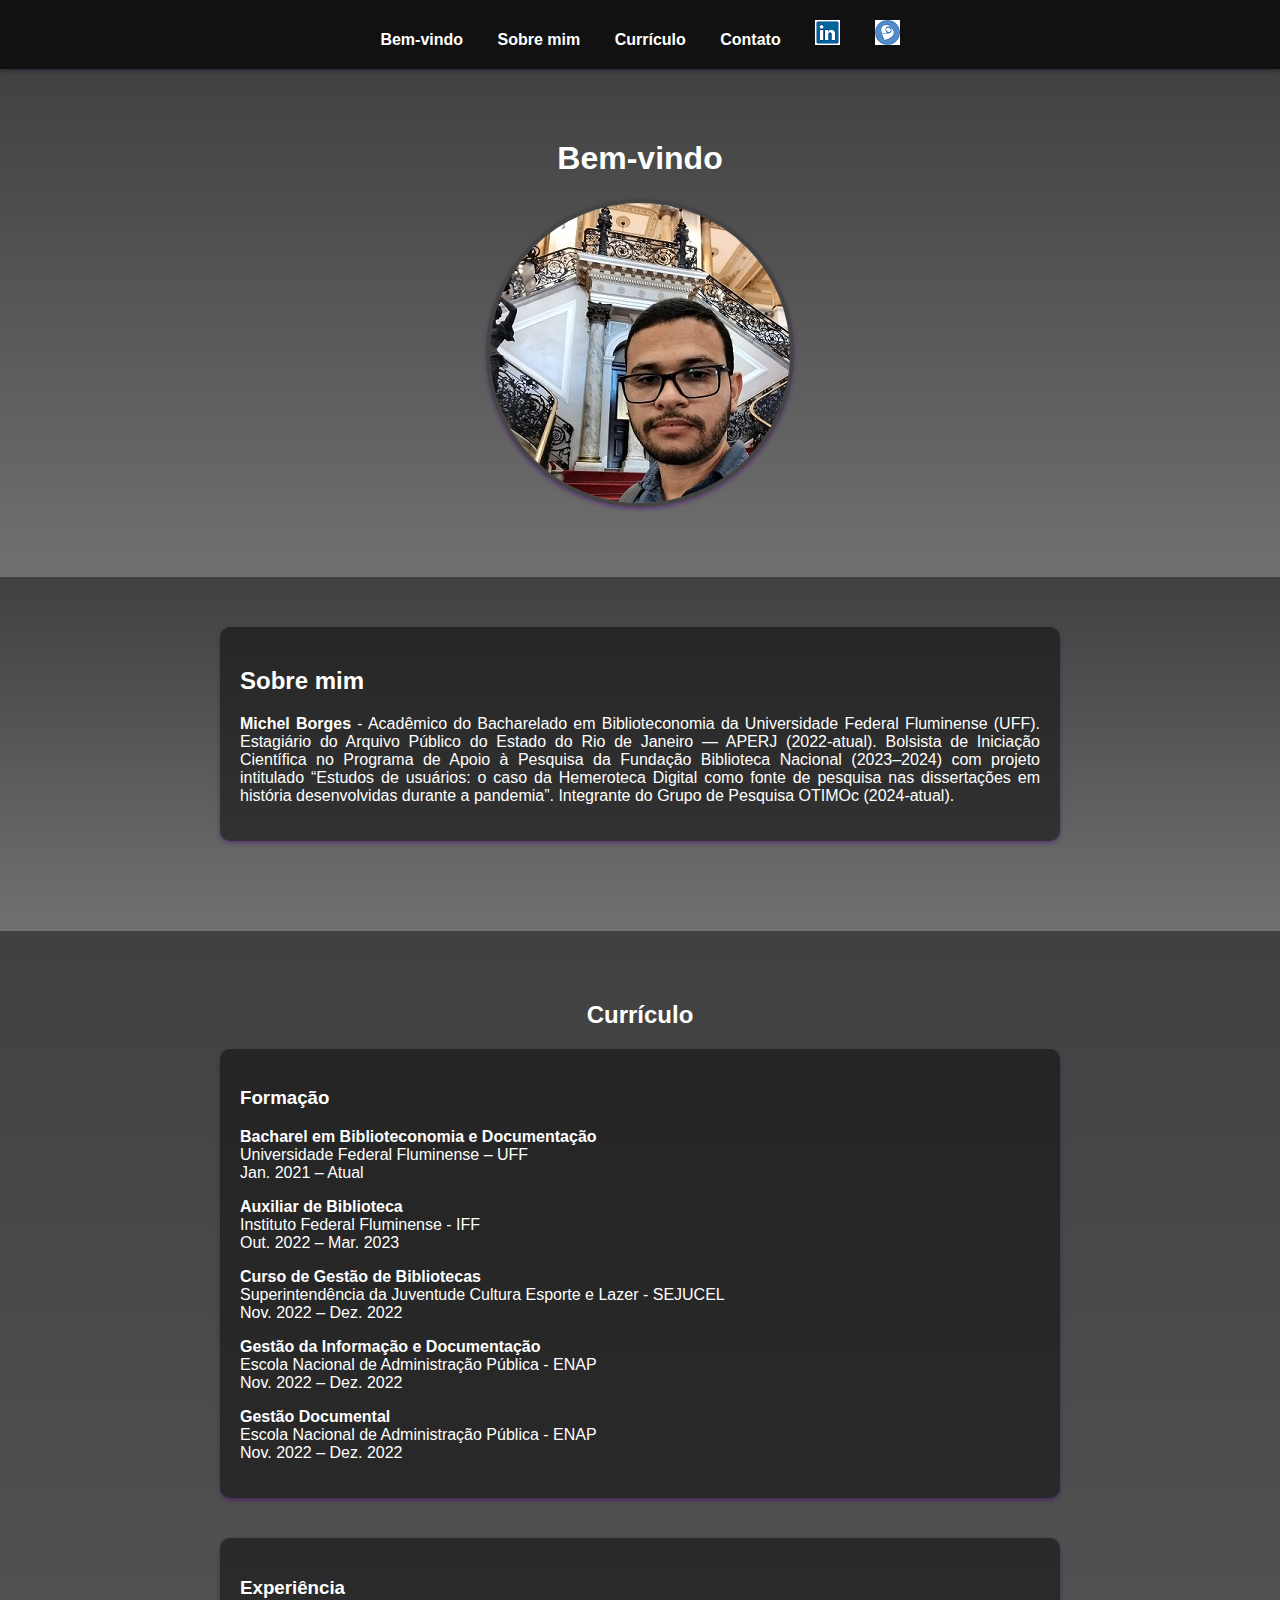
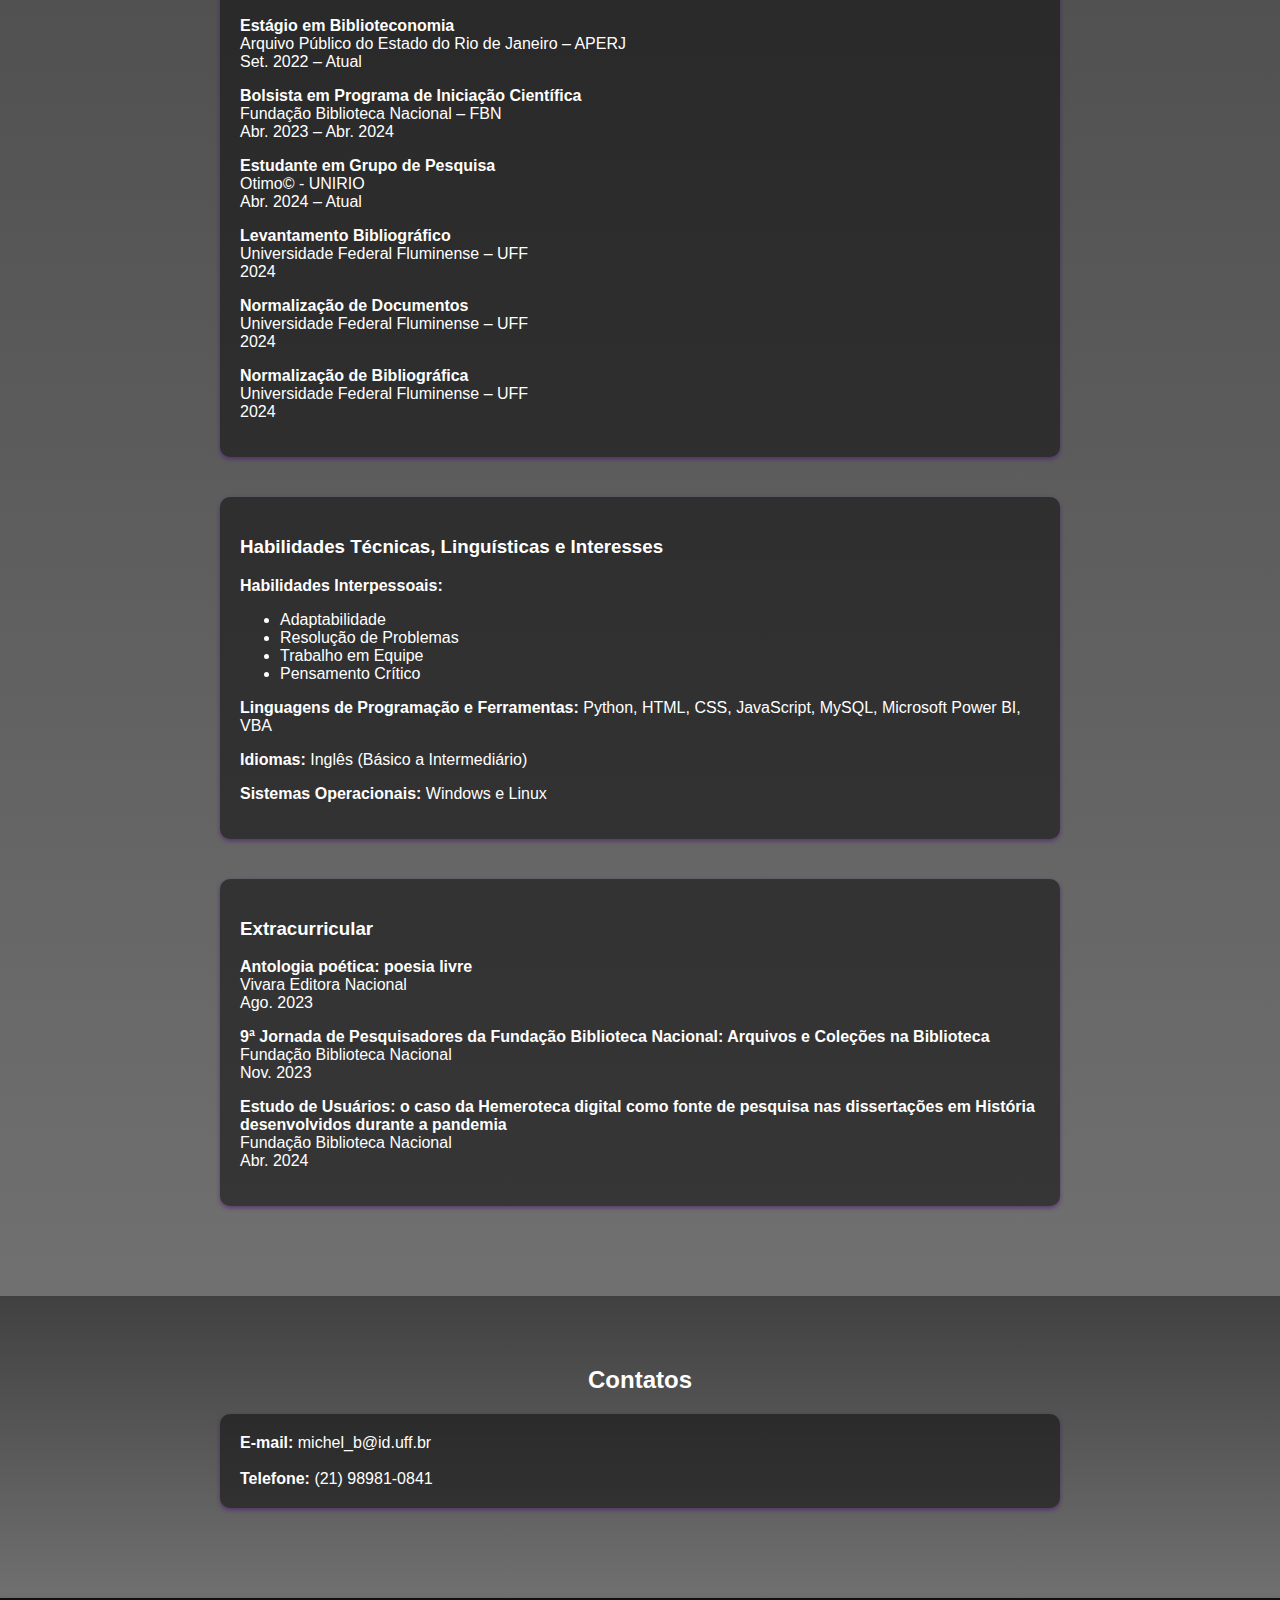
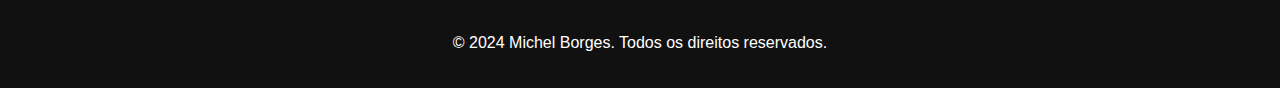
==== index.html @ 1cf27175 "Update index.html" ====
<!DOCTYPE html>
<html lang="pt-BR">
<head>
    <meta charset="UTF-8">
    <meta name="viewport" content="width=device-width, initial-scale=1.0">
    <title>Michel Borges</title>
    <link rel="stylesheet" href="style.css">
</head>
<body>
    <header>
        <nav>
            <ul>
                <li><a href="#home">Bem-vindo</a></li>
                <li><a href="#sobre">Sobre mim</a></li>
                <li><a href="#curriculo">Currículo</a></li>
                <li><a href="#contatos">Contato</a></li>
                <li><a href="https://www.linkedin.com/in/michel-borges-5642aa224"><img src ="link.png" alt="LinkedIn Logo"></a></li>
                <li><a href="http://lattes.cnpq.br/5528863300455316"><img src ="Lattes.png" alt="Currículo Lattes Logo"></a></li>
            </ul>
        </nav>
    </header>

    <section id="home">
        <h1>Bem-vindo</h1>
        <div id="profile-picture">
            <img src="Perfil.jpeg" alt="Foto de Michel Borges">
        </div>
    </section>

    <section id="sobre">
        <div class="sobre-secao">
            <h2>Sobre mim</h2>
            <p><strong>Michel Borges</strong> - Acadêmico do Bacharelado em Biblioteconomia da Universidade Federal Fluminense (UFF). Estagiário do Arquivo Público do Estado do Rio de Janeiro — APERJ (2022-atual). Bolsista de Iniciação Científica no Programa de Apoio à Pesquisa da Fundação Biblioteca Nacional (2023–2024) com projeto intitulado “Estudos de usuários: o caso da Hemeroteca Digital como fonte de pesquisa nas dissertações em história desenvolvidas durante a pandemia”. Integrante do Grupo de Pesquisa OTIMOc (2024-atual).</p>
            
    </section>

    <section id="curriculo">
        <h2>Currículo</h2>
        <div class="curriculo-secao">
            <h3>Formação</h3>
            <p><strong>Bacharel em Biblioteconomia e Documentação</strong><br>
            Universidade Federal Fluminense – UFF<br>
            Jan. 2021 – Atual</p>
            <p><strong>Auxiliar de Biblioteca</strong><br>
            Instituto Federal Fluminense - IFF<br>
            Out. 2022 – Mar. 2023</p>
            <p><strong>Curso de Gestão de Bibliotecas</strong><br>
            Superintendência da Juventude Cultura Esporte e Lazer - SEJUCEL<br>
            Nov. 2022 – Dez. 2022</p>
            <p><strong>Gestão da Informação e Documentação</strong><br>
            Escola Nacional de Administração Pública - ENAP<br>
            Nov. 2022 – Dez. 2022</p>
            <p><strong>Gestão Documental</strong><br>
            Escola Nacional de Administração Pública - ENAP<br>
            Nov. 2022 – Dez. 2022</p>
        </div>

        <div class="curriculo-secao">
            <h3>Experiência</h3>
            <p><strong>Estágio em Biblioteconomia</strong><br>
            Arquivo Público do Estado do Rio de Janeiro – APERJ<br>
            Set. 2022 – Atual</p>
            <p><strong>Bolsista em Programa de Iniciação Científica</strong><br>
            Fundação Biblioteca Nacional – FBN<br>
            Abr. 2023 – Abr. 2024</p>
            <p><strong>Estudante em Grupo de Pesquisa</strong><br>
            Otimo© - UNIRIO<br>
            Abr. 2024 – Atual</p>
            <p><strong>Levantamento Bibliográfico</strong><br>
            Universidade Federal Fluminense – UFF<br>
            2024</p>
            <p><strong>Normalização de Documentos</strong><br>
            Universidade Federal Fluminense – UFF<br>
            2024</p>
           <p><strong>Normalização de Bibliográfica</strong><br>
            Universidade Federal Fluminense – UFF<br>
            2024</p>
        </div>

        <div class="curriculo-secao">
            <h3>Habilidades Técnicas, Linguísticas e Interesses</h3>
            <p><strong>Habilidades Interpessoais:</strong></p>
            <ul>
                <li>Adaptabilidade</li>
                <li>Resolução de Problemas</li>
                <li>Trabalho em Equipe</li>
                <li>Pensamento Crítico</li>
            </ul>
            <p><strong>Linguagens de Programação e Ferramentas:</strong> Python, HTML, CSS, JavaScript, MySQL, Microsoft Power BI, VBA</p>
            <p><strong>Idiomas:</strong> Inglês (Básico a Intermediário)</p>
            <p><strong>Sistemas Operacionais:</strong> Windows e Linux</p>
        </div>

        <div class="curriculo-secao">
            <h3>Extracurricular</h3>
            <p><strong>Antologia poética: poesia livre</strong><br>
            Vivara Editora Nacional<br>
            Ago. 2023</p>
            <p><strong>9ª Jornada de Pesquisadores da Fundação Biblioteca Nacional: Arquivos e Coleções na Biblioteca</strong><br>
            Fundação Biblioteca Nacional<br>
            Nov. 2023</p>
            <p><strong>Estudo de Usuários: o caso da Hemeroteca digital como fonte de pesquisa nas dissertações em História desenvolvidos durante a pandemia</strong><br>
            Fundação Biblioteca Nacional<br>
            Abr. 2024</p>
        </div>
    </section>

    <section id="contato">
    <h2>Contatos</h2>
    <div class="contato-secao">
        <div class="contato-info">
            <p><strong>E-mail:</strong>
            michel_b@id.uff.br</p><br>
            <p><strong>Telefone:</strong>
            (21) 98981-0841</p>
        </div>
    </div>
</section>


    <footer>
        <p>&copy; 2024 Michel Borges. Todos os direitos reservados.</p>
    </footer>

    <script src="script.js"></script>
</body>
</html>
---- style.css ----
body {
    background-color: #ffffff;
    color: #fff;
    font-family: 'Roboto', sans-serif;
    margin: 0;
    padding: 0;
}

header {
    background: #111;
    padding: 20px 0;
}

nav ul {
    list-style: none;
    text-align: center;
    padding: 0;
    margin: 0;
}

nav ul li {
    display: inline;
    margin: 0 15px;
}

nav ul li a {
    color: #fff;
    text-decoration: none;
    font-weight: bold;
    transition: color 0.3s;
    background: linear-gradient(rgba(17, 17, 17, 0.8), rgba(17, 17, 17, 0.6));
}

nav ul li a:hover {
    color: #ccc;
}

/* Adicione uma sombra sutil ao header */
header {
    background: #111;
    padding: 20px 0;
    box-shadow: 0 2px 4px rgba(75, 0, 130, 0.5);
}

/* Adicione um gradiente de fundo às seções para criar profundidade */
section {
    padding: 50px 20px;
    text-align: center;
    background: linear-gradient(rgba(17, 17, 17, 0.8), rgba(17, 17, 17, 0.6));
}

/* Adicione uma borda sombreada ao profile-picture */
#profile-picture {
    text-align: center;
    margin: 20px auto;
    width: 300px;
    height: 300px;
    border-radius: 50%;
    overflow: hidden;
    border: 4px solid #444;
    box-shadow: 0 2px 4px rgba(75, 0, 130, 0.5);
}

.sobre-secao {
    text-align: justify;
    max-width: 800px;
    margin: 0 auto;
    margin-bottom: 40px;
    background-color: rgba(17, 17, 17, 0.6);
    padding: 20px;
    border-radius: 10px;
    box-shadow: 0 2px 4px rgba(75, 0, 130, 0.5);
    color: #fff; /* Mantém o texto branco */
}

/* Adicione uma borda sombreada às seções de currículo */
.curriculo-secao {
    text-align: left;
    max-width: 800px;
    margin: 0 auto;
    margin-bottom: 40px;
    background-color: rgba(17, 17, 17, 0.6);
    padding: 20px;
    border-radius: 10px;
    box-shadow: 0 2px 4px rgba(75, 0, 130, 0.5);
    color: #fff; /* Mantém o texto branco */
}

/* Adicione uma caixa na região do contato */
.contato-secao {
    text-align: left;
    max-width: 800px;
    margin: 0 auto;
    margin-bottom: 40px;
    background-color: rgba(17, 17, 17, 0.6);
    padding: 20px;
    border-radius: 10px;
    box-shadow: 0 2px 4px rgba(75, 0, 130, 0.5);
    color: #fff; /* Mantém o texto branco */
}
.contato-info p {
    margin: 0;
}

/* Adicione uma sombra sutil ao footer */
footer {
    background: #111;
    text-align: center;
    padding: 20px 0;
    box-shadow: 0 2px 4px rgba(75, 0, 130, 0.5);
}
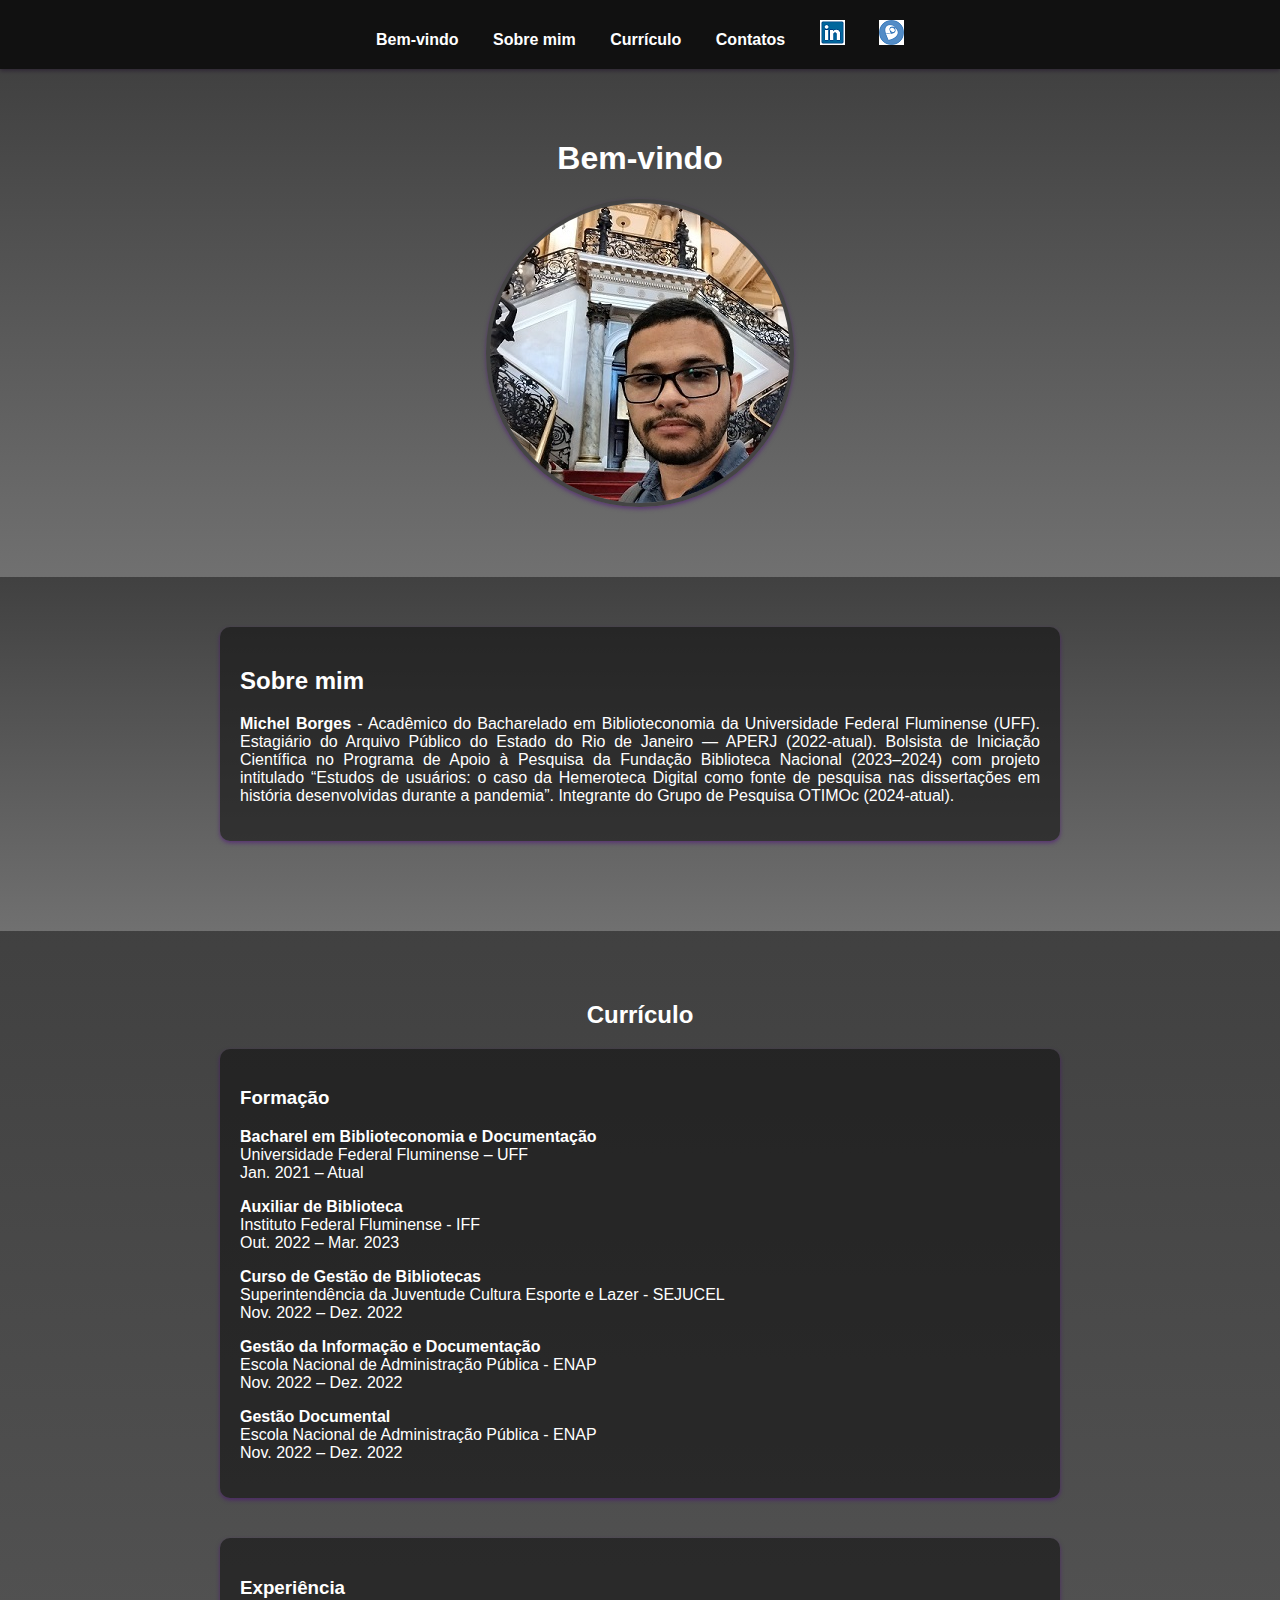
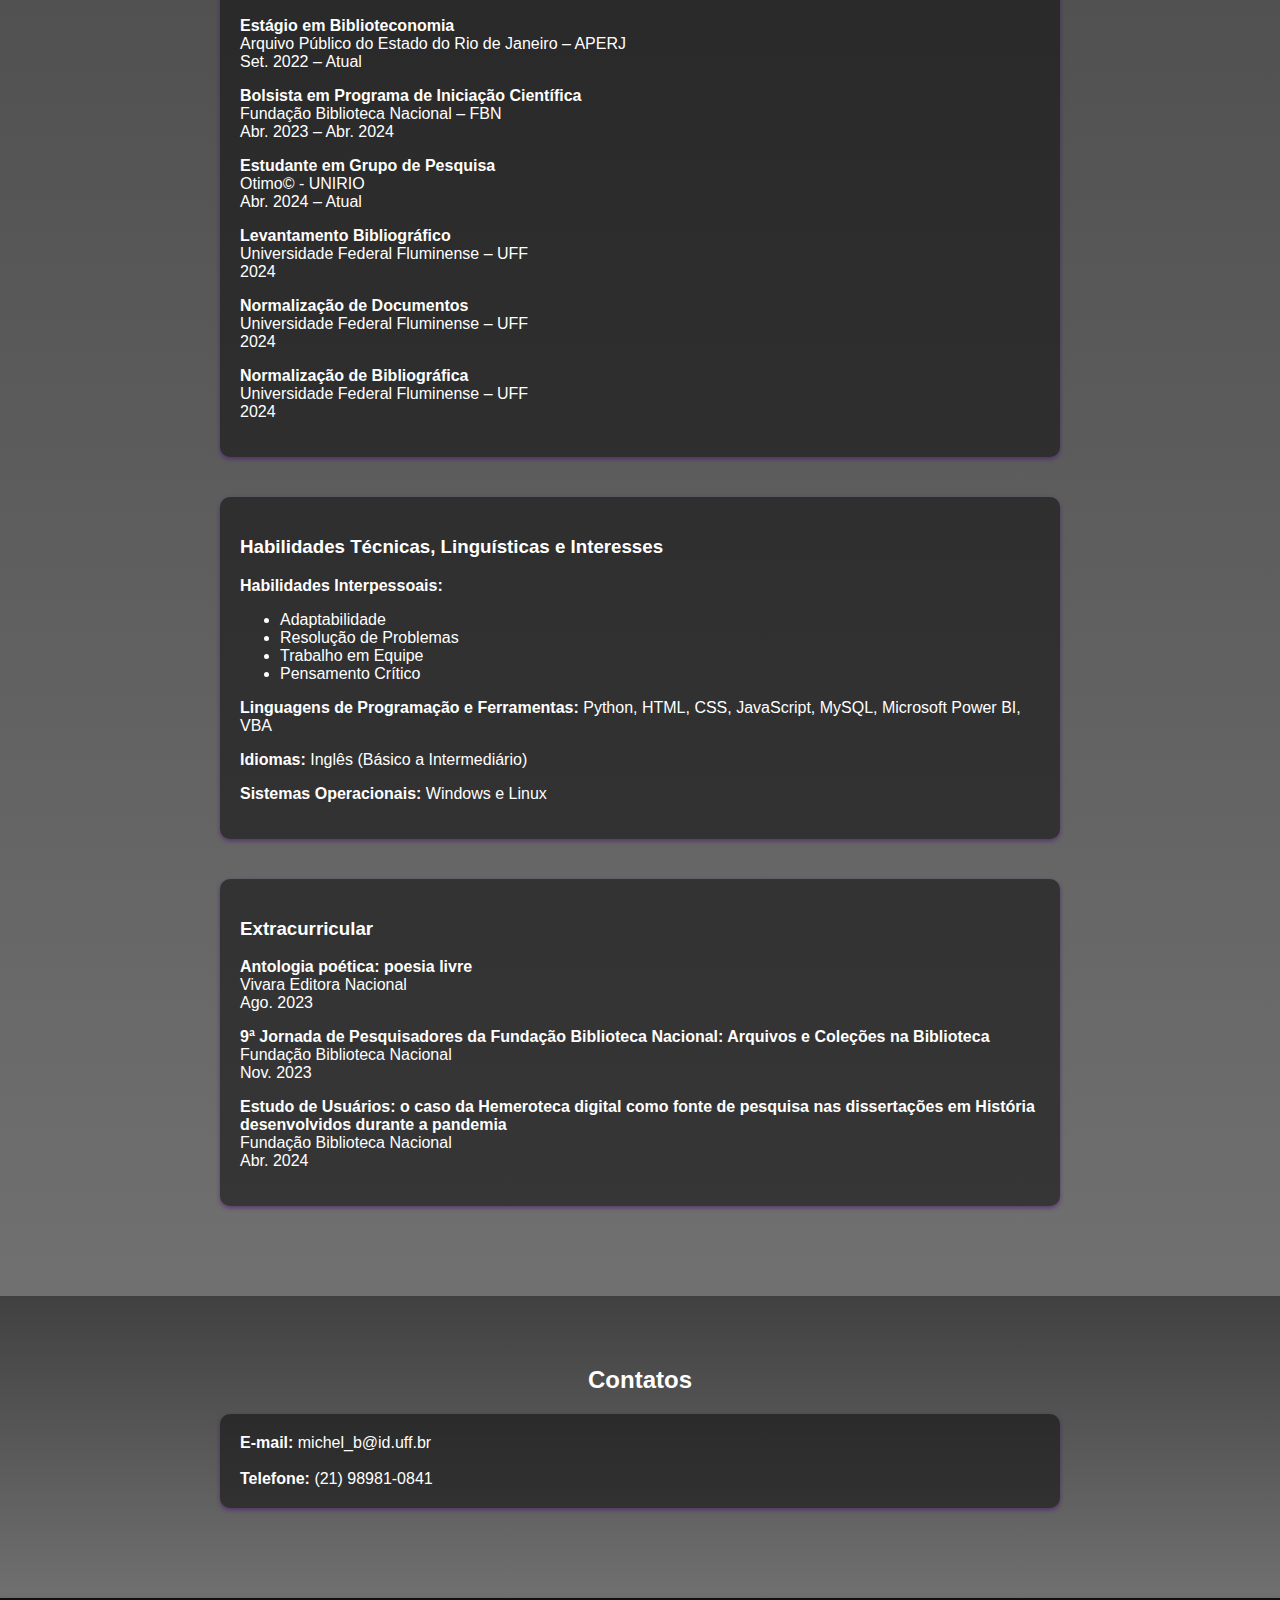
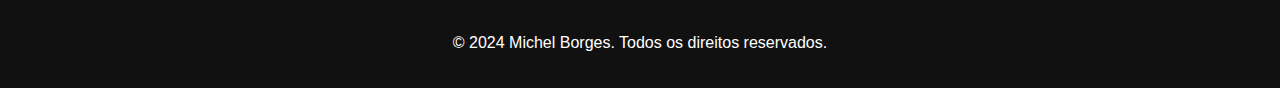
==== commit 168ef2c8: "Update index.html" ====
--- a/index.html
+++ b/index.html
@@ -13,7 +13,7 @@
                 <li><a href="#home">Bem-vindo</a></li>
                 <li><a href="#sobre">Sobre mim</a></li>
                 <li><a href="#curriculo">Currículo</a></li>
-                <li><a href="#contatos">Contato</a></li>
+                <li><a href="#contatos">Contatos</a></li>
                 <li><a href="https://www.linkedin.com/in/michel-borges-5642aa224"><img src ="link.png" alt="LinkedIn Logo"></a></li>
                 <li><a href="http://lattes.cnpq.br/5528863300455316"><img src ="Lattes.png" alt="Currículo Lattes Logo"></a></li>
             </ul>
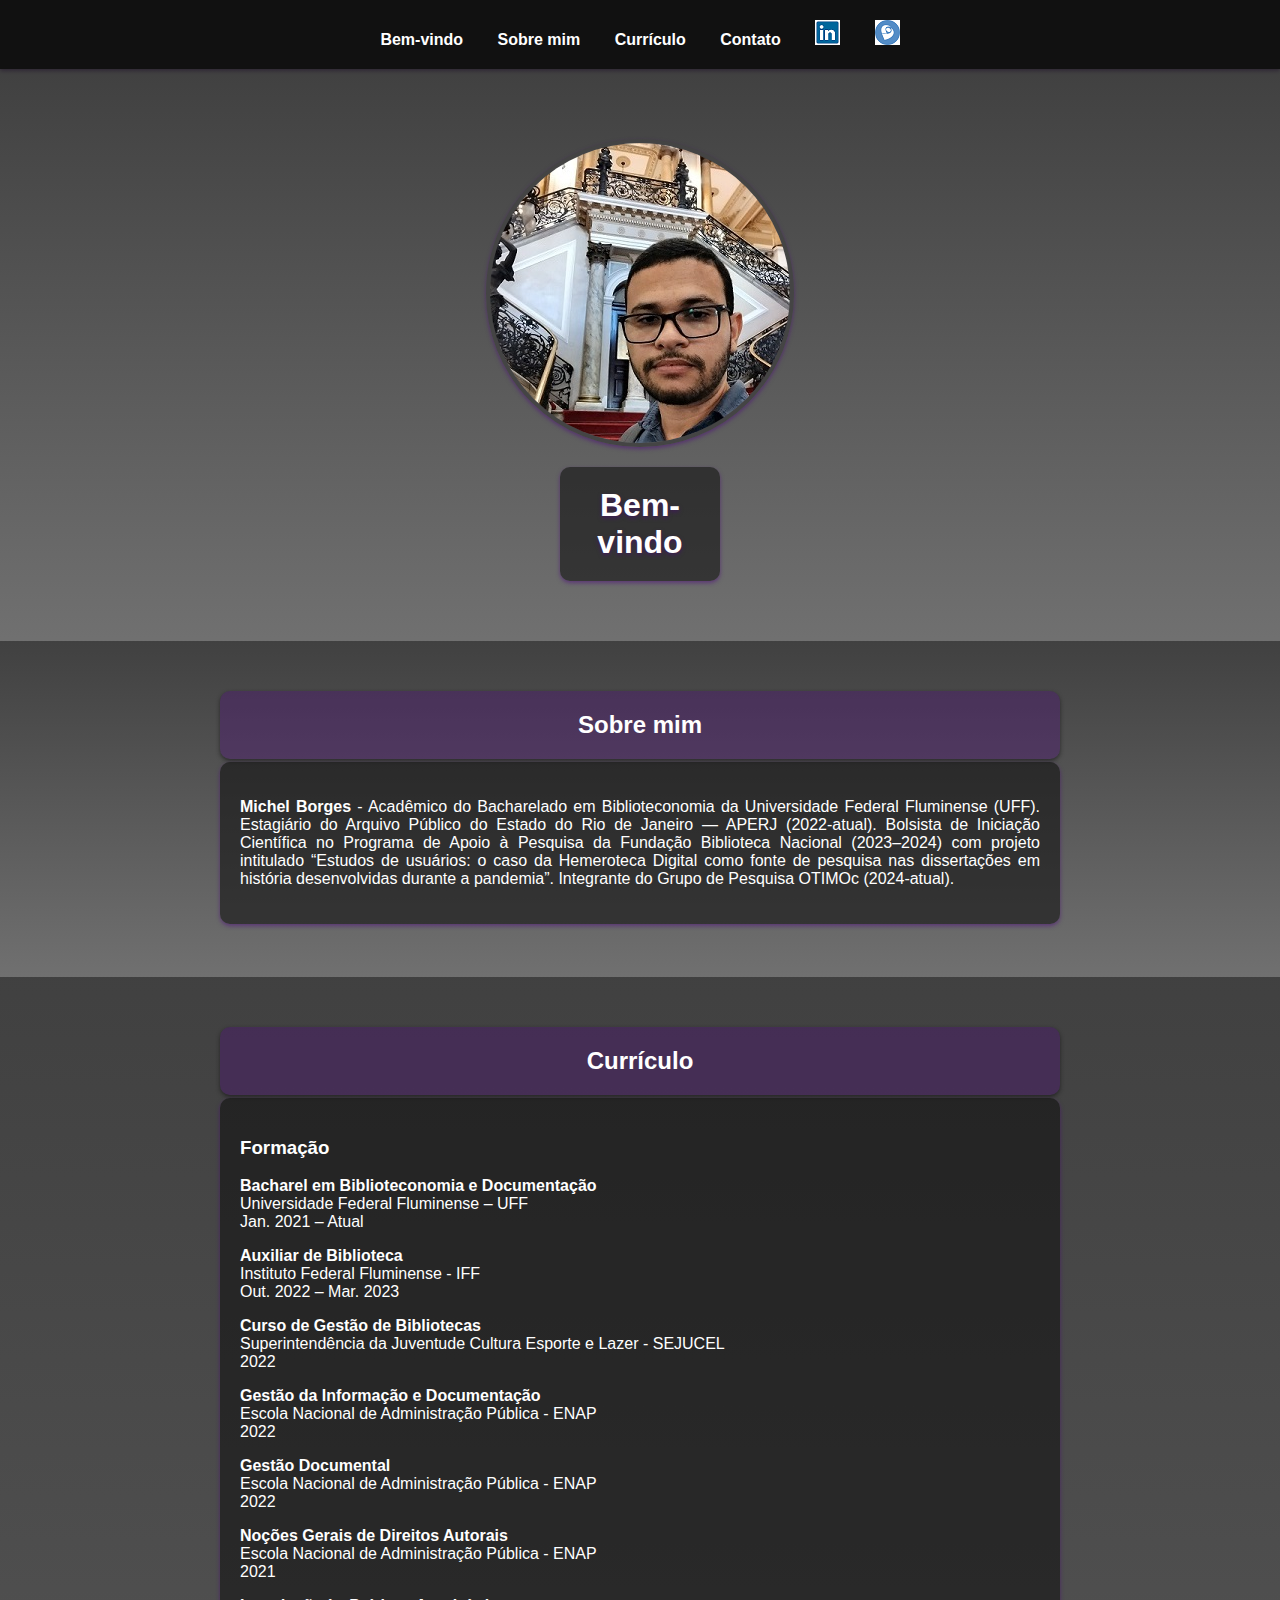
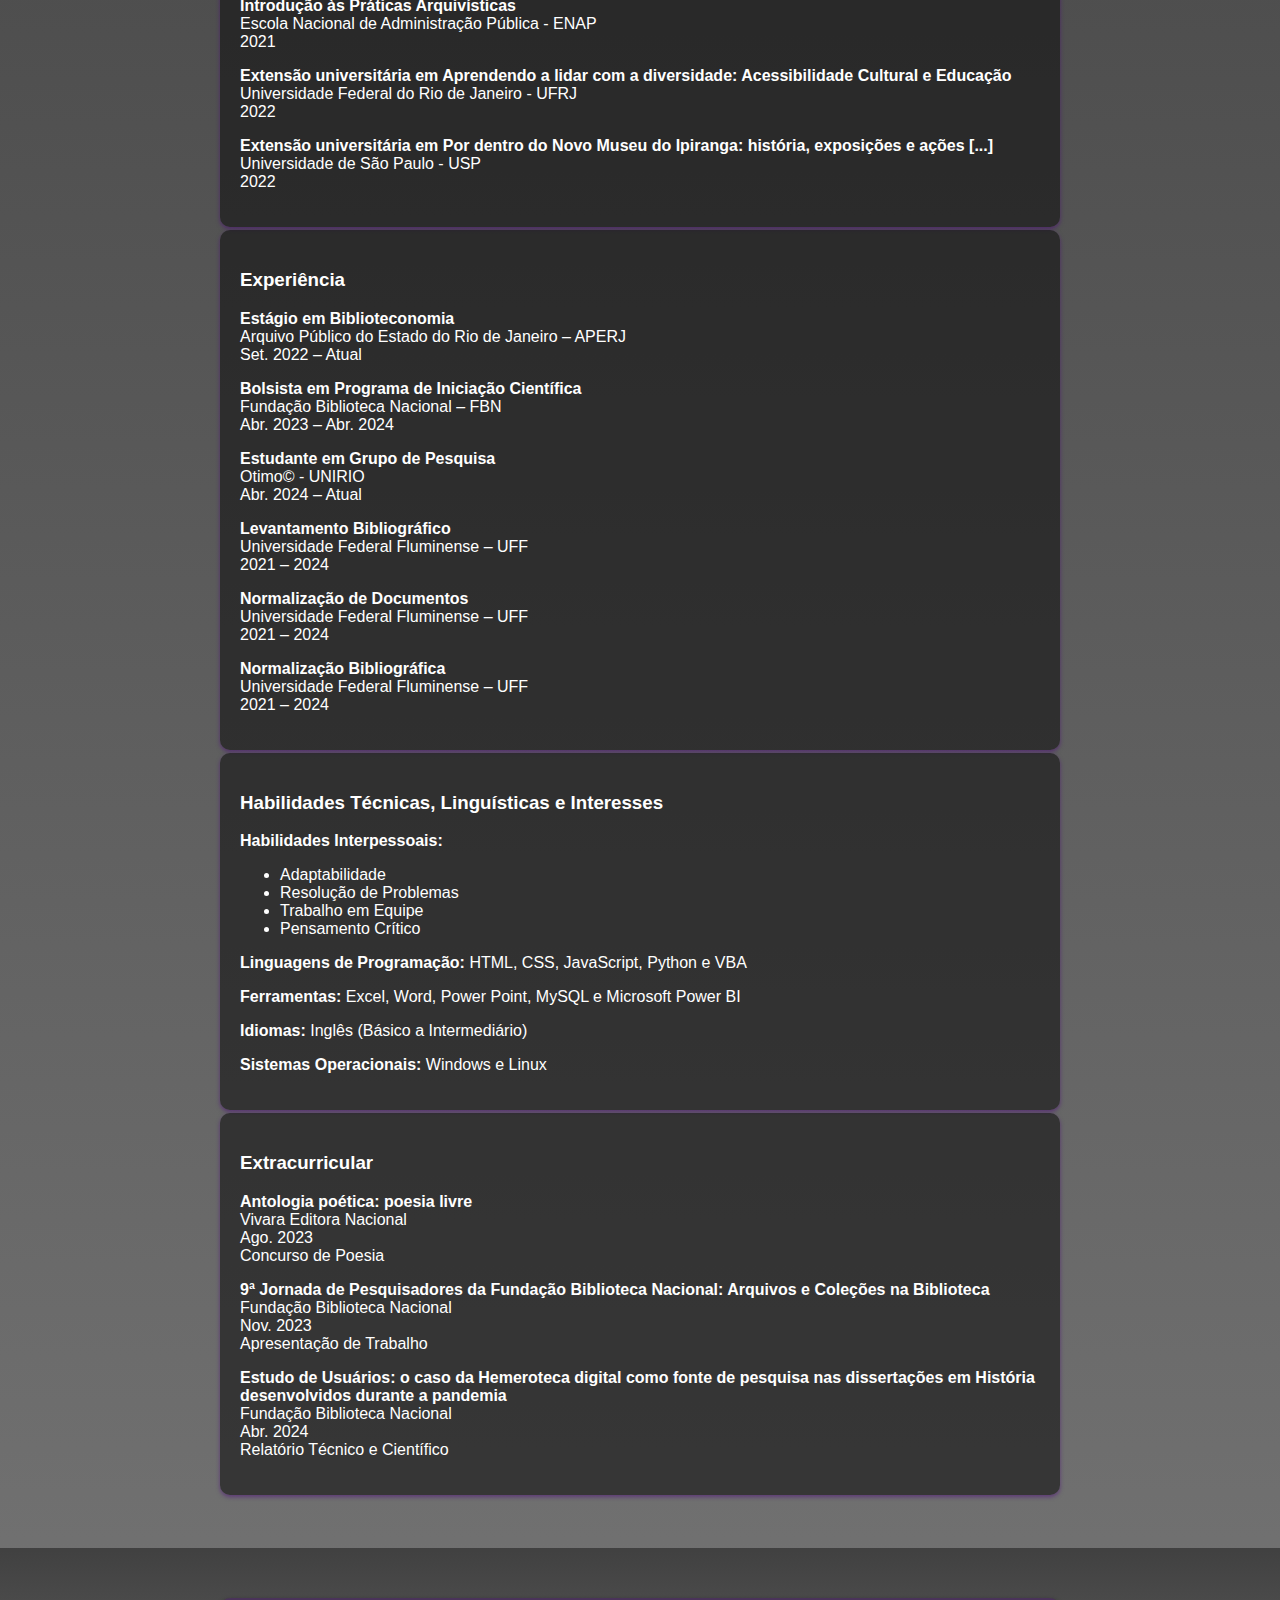
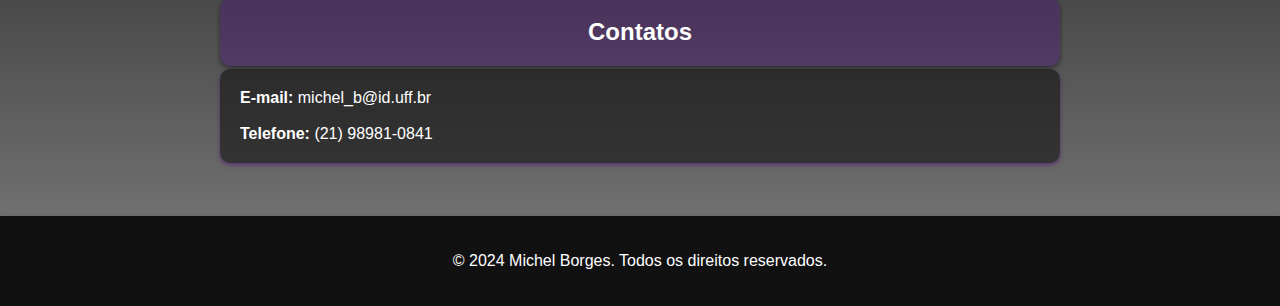
==== commit 17892c8d: "Add files via upload" ====
--- a/index.html
+++ b/index.html
@@ -13,29 +13,28 @@
                 <li><a href="#home">Bem-vindo</a></li>
                 <li><a href="#sobre">Sobre mim</a></li>
                 <li><a href="#curriculo">Currículo</a></li>
-                <li><a href="#contatos">Contatos</a></li>
+                <li><a href="#contato">Contato</a></li>
                 <li><a href="https://www.linkedin.com/in/michel-borges-5642aa224"><img src ="link.png" alt="LinkedIn Logo"></a></li>
                 <li><a href="http://lattes.cnpq.br/5528863300455316"><img src ="Lattes.png" alt="Currículo Lattes Logo"></a></li>
             </ul>
         </nav>
     </header>
-
     <section id="home">
-        <h1>Bem-vindo</h1>
         <div id="profile-picture">
             <img src="Perfil.jpeg" alt="Foto de Michel Borges">
         </div>
+   <h1 class="bem-vindo">Bem-vindo</h1>
     </section>
 
     <section id="sobre">
+<h2 class="sobre-mim">Sobre mim</h2>
         <div class="sobre-secao">
-            <h2>Sobre mim</h2>
             <p><strong>Michel Borges</strong> - Acadêmico do Bacharelado em Biblioteconomia da Universidade Federal Fluminense (UFF). Estagiário do Arquivo Público do Estado do Rio de Janeiro — APERJ (2022-atual). Bolsista de Iniciação Científica no Programa de Apoio à Pesquisa da Fundação Biblioteca Nacional (2023–2024) com projeto intitulado “Estudos de usuários: o caso da Hemeroteca Digital como fonte de pesquisa nas dissertações em história desenvolvidas durante a pandemia”. Integrante do Grupo de Pesquisa OTIMOc (2024-atual).</p>
             
     </section>
 
     <section id="curriculo">
-        <h2>Currículo</h2>
+        <h2 class="curricu-lo">Currículo</h2>
         <div class="curriculo-secao">
             <h3>Formação</h3>
             <p><strong>Bacharel em Biblioteconomia e Documentação</strong><br>
@@ -46,13 +45,25 @@
             Out. 2022 – Mar. 2023</p>
             <p><strong>Curso de Gestão de Bibliotecas</strong><br>
             Superintendência da Juventude Cultura Esporte e Lazer - SEJUCEL<br>
-            Nov. 2022 – Dez. 2022</p>
+            2022</p>
             <p><strong>Gestão da Informação e Documentação</strong><br>
             Escola Nacional de Administração Pública - ENAP<br>
-            Nov. 2022 – Dez. 2022</p>
+            2022</p>
             <p><strong>Gestão Documental</strong><br>
             Escola Nacional de Administração Pública - ENAP<br>
-            Nov. 2022 – Dez. 2022</p>
+            2022</p>
+            
+           <p><strong>Noções  Gerais de Direitos Autorais</strong><br>
+            Escola Nacional de Administração Pública - ENAP<br>
+            2021</p>
+           <p><strong>Introdução às Práticas Arquivísticas</strong><br>
+            Escola Nacional de Administração Pública - ENAP<br>
+            2021</p>
+           <p><strong>Extensão universitária em Aprendendo a lidar com a diversidade: Acessibilidade Cultural e Educação</strong><br>
+	Universidade Federal do Rio de Janeiro - UFRJ<br>2022</p>
+           <p><strong>Extensão universitária em Por dentro do Novo Museu do Ipiranga: história, exposições e ações [...]</strong><br>
+           Universidade de São Paulo - USP<br>2022</p>
+
         </div>
 
         <div class="curriculo-secao">
@@ -68,13 +79,13 @@
             Abr. 2024 – Atual</p>
             <p><strong>Levantamento Bibliográfico</strong><br>
             Universidade Federal Fluminense – UFF<br>
-            2024</p>
+            2021 – 2024</p>
             <p><strong>Normalização de Documentos</strong><br>
             Universidade Federal Fluminense – UFF<br>
-            2024</p>
-           <p><strong>Normalização de Bibliográfica</strong><br>
+            2021 – 2024</p>
+           <p><strong>Normalização Bibliográfica</strong><br>
             Universidade Federal Fluminense – UFF<br>
-            2024</p>
+            2021 – 2024</p>
         </div>
 
         <div class="curriculo-secao">
@@ -86,27 +97,30 @@
                 <li>Trabalho em Equipe</li>
                 <li>Pensamento Crítico</li>
             </ul>
-            <p><strong>Linguagens de Programação e Ferramentas:</strong> Python, HTML, CSS, JavaScript, MySQL, Microsoft Power BI, VBA</p>
+            <p><strong>Linguagens de Programação:</strong> HTML, CSS, JavaScript, Python e VBA</p>
+            <p><strong>Ferramentas:</strong> Excel, Word, Power Point, MySQL e Microsoft Power BI</p>
             <p><strong>Idiomas:</strong> Inglês (Básico a Intermediário)</p>
             <p><strong>Sistemas Operacionais:</strong> Windows e Linux</p>
+
+
         </div>
 
         <div class="curriculo-secao">
             <h3>Extracurricular</h3>
             <p><strong>Antologia poética: poesia livre</strong><br>
             Vivara Editora Nacional<br>
-            Ago. 2023</p>
+            Ago. 2023 <br>Concurso de Poesia</p>
             <p><strong>9ª Jornada de Pesquisadores da Fundação Biblioteca Nacional: Arquivos e Coleções na Biblioteca</strong><br>
             Fundação Biblioteca Nacional<br>
-            Nov. 2023</p>
+            Nov. 2023 <br>Apresentação de Trabalho</p>
             <p><strong>Estudo de Usuários: o caso da Hemeroteca digital como fonte de pesquisa nas dissertações em História desenvolvidos durante a pandemia</strong><br>
             Fundação Biblioteca Nacional<br>
-            Abr. 2024</p>
+            Abr. 2024 <br>Relatório Técnico e Científico</p>
         </div>
     </section>
 
     <section id="contato">
-    <h2>Contatos</h2>
+    <h2 class="conta-tos">Contatos</h2>
     <div class="contato-secao">
         <div class="contato-info">
             <p><strong>E-mail:</strong>
--- a/style.css
+++ b/style.css
@@ -42,6 +42,59 @@
     box-shadow: 0 2px 4px rgba(75, 0, 130, 0.5);
 }
 
+.bem-vindo {
+            text-shadow: 0 2px 4px rgba(75, 0, 130, 0.5);
+            text-align: center;
+            max-width: 120px;
+            margin: 0 auto;
+            margin-bottom: 10px;
+            background-color: rgba(17, 17, 17, 0.6);
+            padding: 20px;
+            border-radius: 10px;
+            box-shadow: 0 2px 4px rgba(75, 0, 130, 0.5);
+            color: #fff; /* Mantém o texto branco */
+	
+}
+.sobre-mim {
+            text-shadow: 0 2px 4px rgba (17, 17, 17, 1);
+            text-align: center;
+            max-width: 800px;
+            margin: 0 auto;
+            margin-bottom: 3px;
+            background-color: rgba(75, 0, 130, 0.3);
+            padding: 20px;
+            border-radius: 10px;
+            box-shadow: 0 2px 4px rgba(17, 17, 17, 0.6);
+            color: #fff /* Mantém o texto branco */
+}
+
+.curricu-lo {
+            text-shadow: 0 2px 4px rgba (17, 17, 17, 1);
+            text-align: center;
+            max-width: 800px;
+            margin: 0 auto;
+            margin-bottom: 3px;
+            background-color: rgba(75, 0, 130, 0.3);
+            padding: 20px;
+            border-radius: 10px;
+            box-shadow: 0 2px 4px rgba(17, 17, 17, 0.6);
+            color: #fff /* Mantém o texto branco */
+}
+
+
+.conta-tos  {
+           text-shadow: 0 2px 4px rgba (17, 17, 17, 1);
+            text-align: center;
+            max-width: 800px;
+            margin: 0 auto;
+            margin-bottom: 3px;
+            background-color: rgba(75, 0, 130, 0.3);
+            padding: 20px;
+            border-radius: 10px;
+            box-shadow: 0 2px 4px rgba(17, 17, 17, 0.6);
+            color: #fff /* Mantém o texto branco */
+}
+
 /* Adicione um gradiente de fundo às seções para criar profundidade */
 section {
     padding: 50px 20px;
@@ -65,7 +118,7 @@
     text-align: justify;
     max-width: 800px;
     margin: 0 auto;
-    margin-bottom: 40px;
+    margin-bottom: 3px;
     background-color: rgba(17, 17, 17, 0.6);
     padding: 20px;
     border-radius: 10px;
@@ -78,7 +131,7 @@
     text-align: left;
     max-width: 800px;
     margin: 0 auto;
-    margin-bottom: 40px;
+    margin-bottom: 3px;
     background-color: rgba(17, 17, 17, 0.6);
     padding: 20px;
     border-radius: 10px;
@@ -91,7 +144,7 @@
     text-align: left;
     max-width: 800px;
     margin: 0 auto;
-    margin-bottom: 40px;
+    margin-bottom: 3px;
     background-color: rgba(17, 17, 17, 0.6);
     padding: 20px;
     border-radius: 10px;
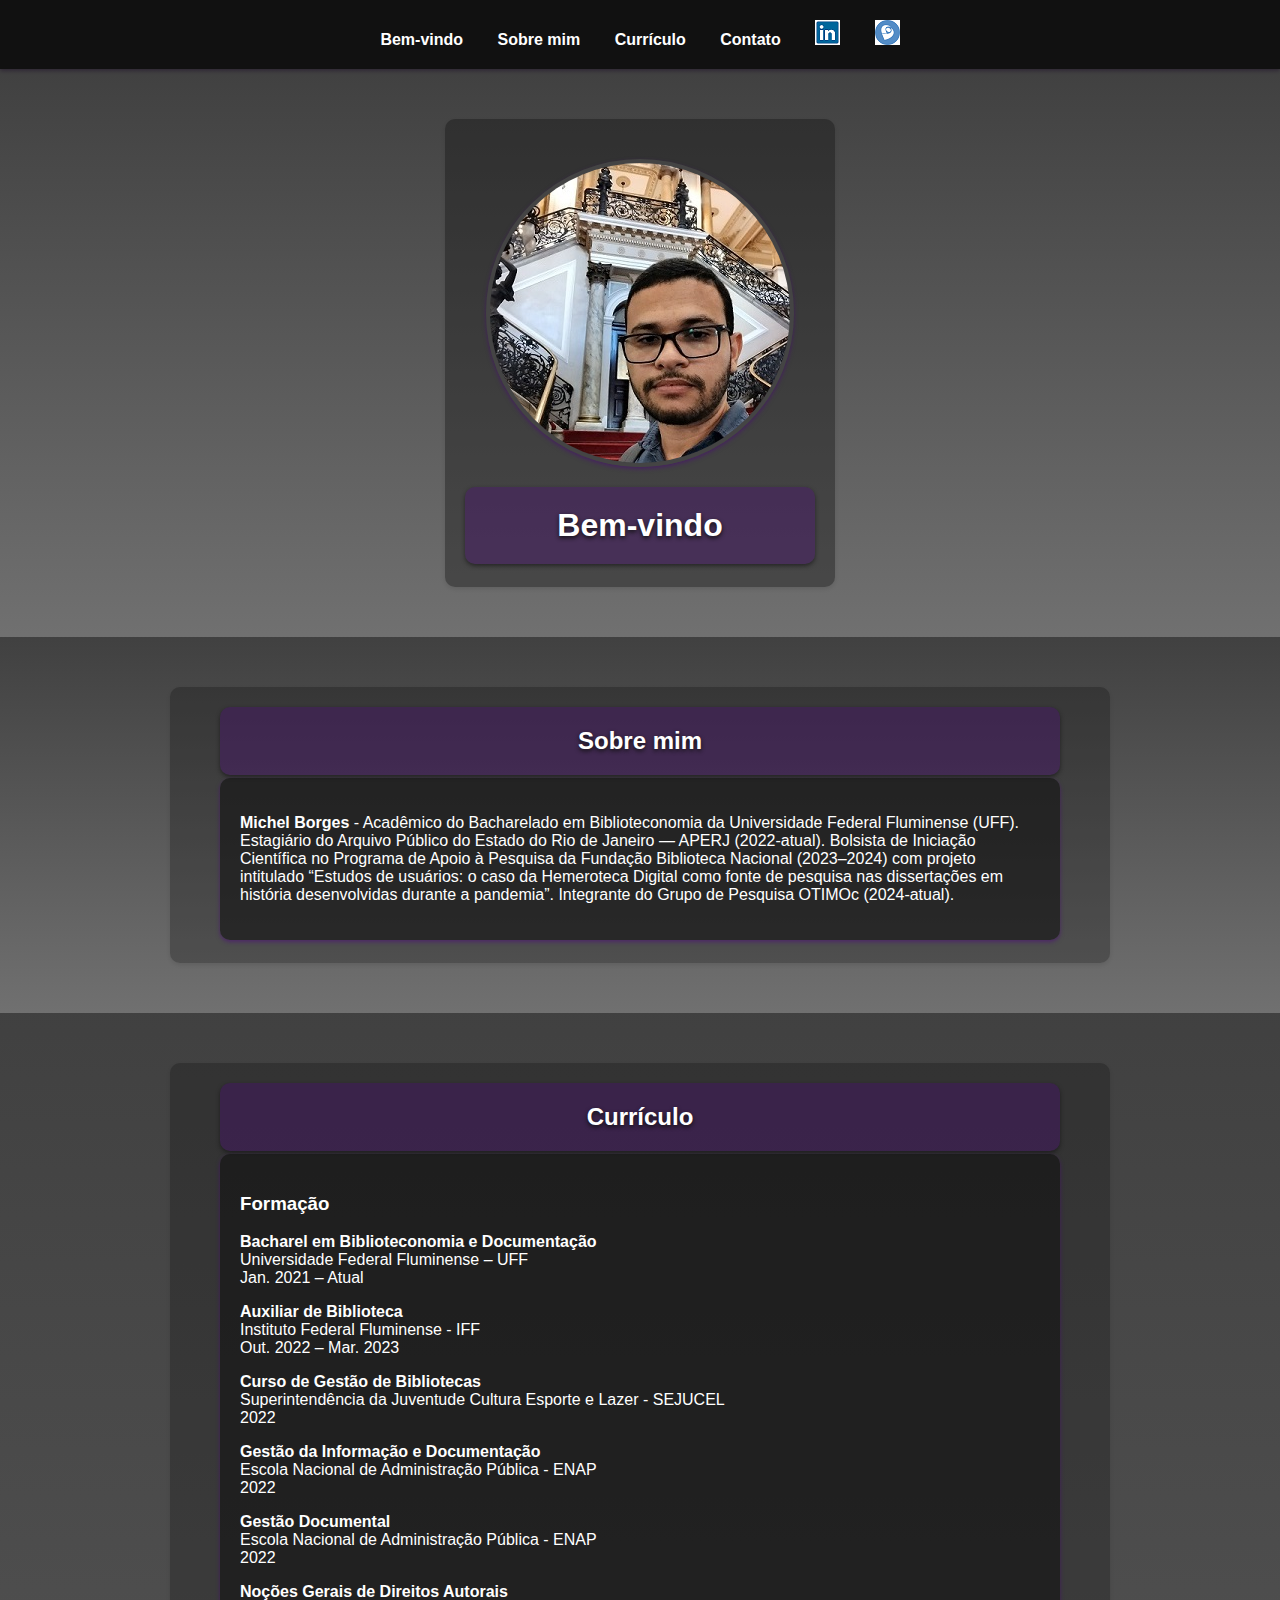
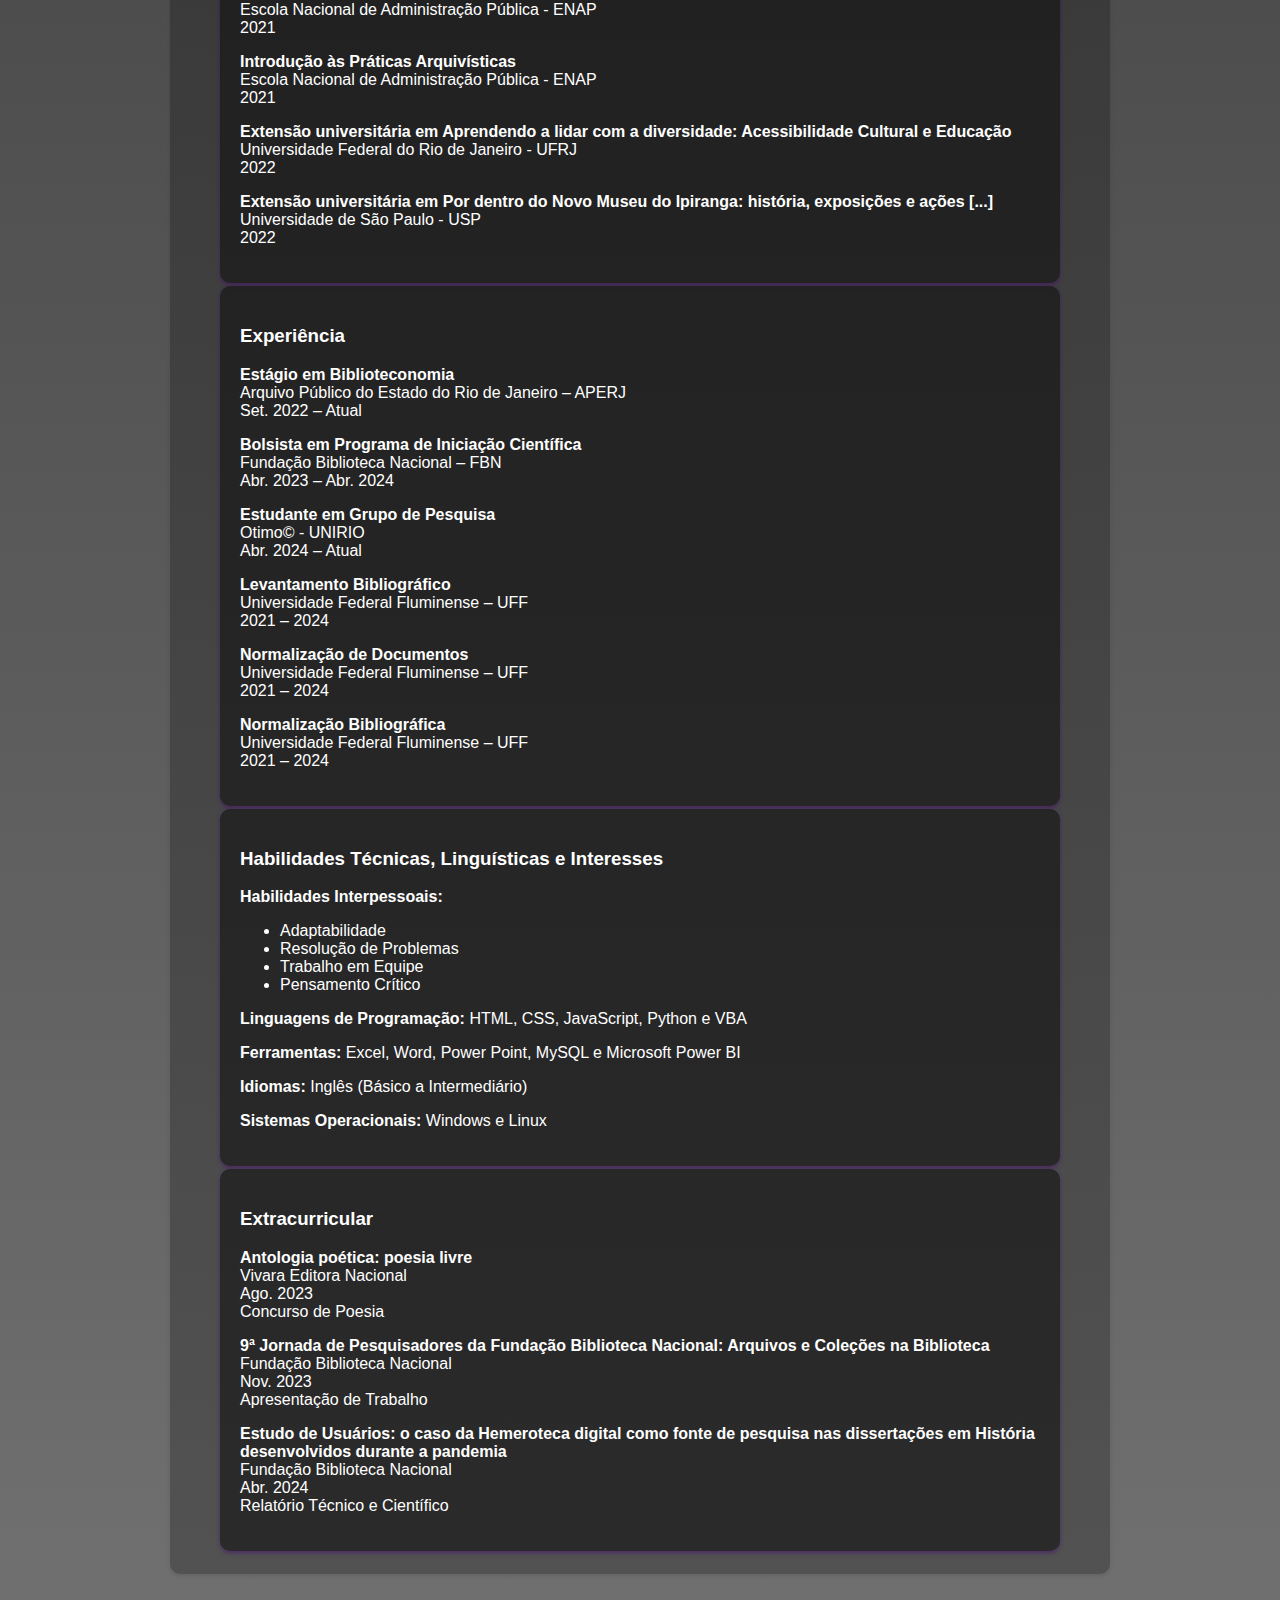
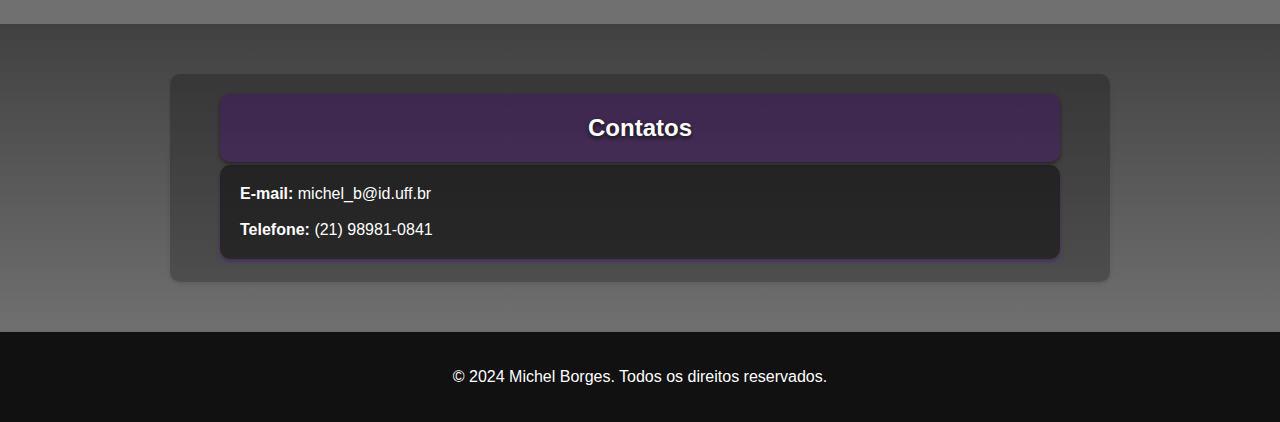
==== commit 75470ac6: "Add files via upload" ====
--- a/index.html
+++ b/index.html
@@ -19,21 +19,24 @@
             </ul>
         </nav>
     </header>
-    <section id="home">
+   <section id="home">
+    <div class="container">
         <div id="profile-picture">
             <img src="Perfil.jpeg" alt="Foto de Michel Borges">
         </div>
-   <h1 class="bem-vindo">Bem-vindo</h1>
-    </section>
-
+        <h1 class="bem-vindo">Bem-vindo</h1>
+    </div>
+</section>
     <section id="sobre">
+<div class="container2">
 <h2 class="sobre-mim">Sobre mim</h2>
         <div class="sobre-secao">
             <p><strong>Michel Borges</strong> - Acadêmico do Bacharelado em Biblioteconomia da Universidade Federal Fluminense (UFF). Estagiário do Arquivo Público do Estado do Rio de Janeiro — APERJ (2022-atual). Bolsista de Iniciação Científica no Programa de Apoio à Pesquisa da Fundação Biblioteca Nacional (2023–2024) com projeto intitulado “Estudos de usuários: o caso da Hemeroteca Digital como fonte de pesquisa nas dissertações em história desenvolvidas durante a pandemia”. Integrante do Grupo de Pesquisa OTIMOc (2024-atual).</p>
-            
+</div>          
     </section>
 
     <section id="curriculo">
+<div class="container2">
         <h2 class="curricu-lo">Currículo</h2>
         <div class="curriculo-secao">
             <h3>Formação</h3>
@@ -117,9 +120,11 @@
             Fundação Biblioteca Nacional<br>
             Abr. 2024 <br>Relatório Técnico e Científico</p>
         </div>
+</div>
     </section>
 
     <section id="contato">
+<div class="container2">
     <h2 class="conta-tos">Contatos</h2>
     <div class="contato-secao">
         <div class="contato-info">
@@ -128,6 +133,7 @@
             <p><strong>Telefone:</strong>
             (21) 98981-0841</p>
         </div>
+    </div>
     </div>
 </section>
 
--- a/style.css
+++ b/style.css
@@ -9,6 +9,7 @@
 header {
     background: #111;
     padding: 20px 0;
+    box-shadow: 0 2px 4px rgba(75, 0, 130, 0.5);
 }
 
 nav ul {
@@ -35,74 +36,38 @@
     color: #ccc;
 }
 
-/* Adicione uma sombra sutil ao header */
-header {
-    background: #111;
-    padding: 20px 0;
-    box-shadow: 0 2px 4px rgba(75, 0, 130, 0.5);
+.bem-vindo {
+    text-shadow: 0 2px 4px rgba(17, 17, 17, 1);
+    text-align: center;
+    max-width: 800px;
+    margin: 0 auto;
+    margin-bottom: 3px;
+    background-color: rgba(75, 0, 130, 0.3);
+    padding: 20px;
+    border-radius: 10px;
+    box-shadow: 0 2px 4px rgba(17, 17, 17, 0.6);
+    color: #fff;
 }
 
-.bem-vindo {
-            text-shadow: 0 2px 4px rgba(75, 0, 130, 0.5);
-            text-align: center;
-            max-width: 120px;
-            margin: 0 auto;
-            margin-bottom: 10px;
-            background-color: rgba(17, 17, 17, 0.6);
-            padding: 20px;
-            border-radius: 10px;
-            box-shadow: 0 2px 4px rgba(75, 0, 130, 0.5);
-            color: #fff; /* Mantém o texto branco */
-	
-}
-.sobre-mim {
-            text-shadow: 0 2px 4px rgba (17, 17, 17, 1);
-            text-align: center;
-            max-width: 800px;
-            margin: 0 auto;
-            margin-bottom: 3px;
-            background-color: rgba(75, 0, 130, 0.3);
-            padding: 20px;
-            border-radius: 10px;
-            box-shadow: 0 2px 4px rgba(17, 17, 17, 0.6);
-            color: #fff /* Mantém o texto branco */
+.sobre-mim, .curricu-lo, .conta-tos {
+    text-shadow: 0 2px 4px rgba(17, 17, 17, 1);
+    text-align: center;
+    max-width: 800px;
+    margin: 0 auto;
+    margin-bottom: 3px;
+    background-color: rgba(75, 0, 130, 0.3);
+    padding: 20px;
+    border-radius: 10px;
+    box-shadow: 0 2px 4px rgba(17, 17, 17, 0.6);
+    color: #fff;
 }
 
-.curricu-lo {
-            text-shadow: 0 2px 4px rgba (17, 17, 17, 1);
-            text-align: center;
-            max-width: 800px;
-            margin: 0 auto;
-            margin-bottom: 3px;
-            background-color: rgba(75, 0, 130, 0.3);
-            padding: 20px;
-            border-radius: 10px;
-            box-shadow: 0 2px 4px rgba(17, 17, 17, 0.6);
-            color: #fff /* Mantém o texto branco */
-}
-
-
-.conta-tos  {
-           text-shadow: 0 2px 4px rgba (17, 17, 17, 1);
-            text-align: center;
-            max-width: 800px;
-            margin: 0 auto;
-            margin-bottom: 3px;
-            background-color: rgba(75, 0, 130, 0.3);
-            padding: 20px;
-            border-radius: 10px;
-            box-shadow: 0 2px 4px rgba(17, 17, 17, 0.6);
-            color: #fff /* Mantém o texto branco */
-}
-
-/* Adicione um gradiente de fundo às seções para criar profundidade */
 section {
     padding: 50px 20px;
     text-align: center;
     background: linear-gradient(rgba(17, 17, 17, 0.8), rgba(17, 17, 17, 0.6));
 }
 
-/* Adicione uma borda sombreada ao profile-picture */
 #profile-picture {
     text-align: center;
     margin: 20px auto;
@@ -114,20 +79,7 @@
     box-shadow: 0 2px 4px rgba(75, 0, 130, 0.5);
 }
 
-.sobre-secao {
-    text-align: justify;
-    max-width: 800px;
-    margin: 0 auto;
-    margin-bottom: 3px;
-    background-color: rgba(17, 17, 17, 0.6);
-    padding: 20px;
-    border-radius: 10px;
-    box-shadow: 0 2px 4px rgba(75, 0, 130, 0.5);
-    color: #fff; /* Mantém o texto branco */
-}
-
-/* Adicione uma borda sombreada às seções de currículo */
-.curriculo-secao {
+.sobre-secao, .curriculo-secao, .contato-secao {
     text-align: left;
     max-width: 800px;
     margin: 0 auto;
@@ -136,29 +88,37 @@
     padding: 20px;
     border-radius: 10px;
     box-shadow: 0 2px 4px rgba(75, 0, 130, 0.5);
-    color: #fff; /* Mantém o texto branco */
+    color: #fff;
 }
 
-/* Adicione uma caixa na região do contato */
-.contato-secao {
-    text-align: left;
-    max-width: 800px;
-    margin: 0 auto;
-    margin-bottom: 3px;
-    background-color: rgba(17, 17, 17, 0.6);
-    padding: 20px;
-    border-radius: 10px;
-    box-shadow: 0 2px 4px rgba(75, 0, 130, 0.5);
-    color: #fff; /* Mantém o texto branco */
-}
 .contato-info p {
     margin: 0;
 }
 
-/* Adicione uma sombra sutil ao footer */
 footer {
     background: #111;
     text-align: center;
     padding: 20px 0;
     box-shadow: 0 2px 4px rgba(75, 0, 130, 0.5);
 }
+
+/* Novo estilo para o container */
+.container {
+    background-color: rgba(17, 17, 17, 0.4); /* Fundo branco */
+    padding: 20px; /* Espaçamento interno */
+    border-radius: 10px; /* Cantos arredondados */
+    box-shadow: 0 2px 4px rgba(0, 0, 0, 0.1); /* Sombra sutil */
+    max-width: 350px; /* Largura máxima do container */
+    margin: 0 auto; /* Centraliza o container */
+    text-align: center; /* Centraliza o texto dentro do container */
+}
+.container2 {
+    background-color: rgba(17, 17, 17, 0.3); /* Fundo branco */
+    padding: 20px; /* Espaçamento interno */
+    border-radius: 10px; /* Cantos arredondados */
+    box-shadow: 0 2px 4px rgba(0, 0, 0, 0.1); /* Sombra sutil */
+    max-width: 900px; /* Largura máxima do container */
+    margin: 0 auto; /* Centraliza o container */
+    text-align: center; /* Centraliza o texto dentro do container */
+}
+
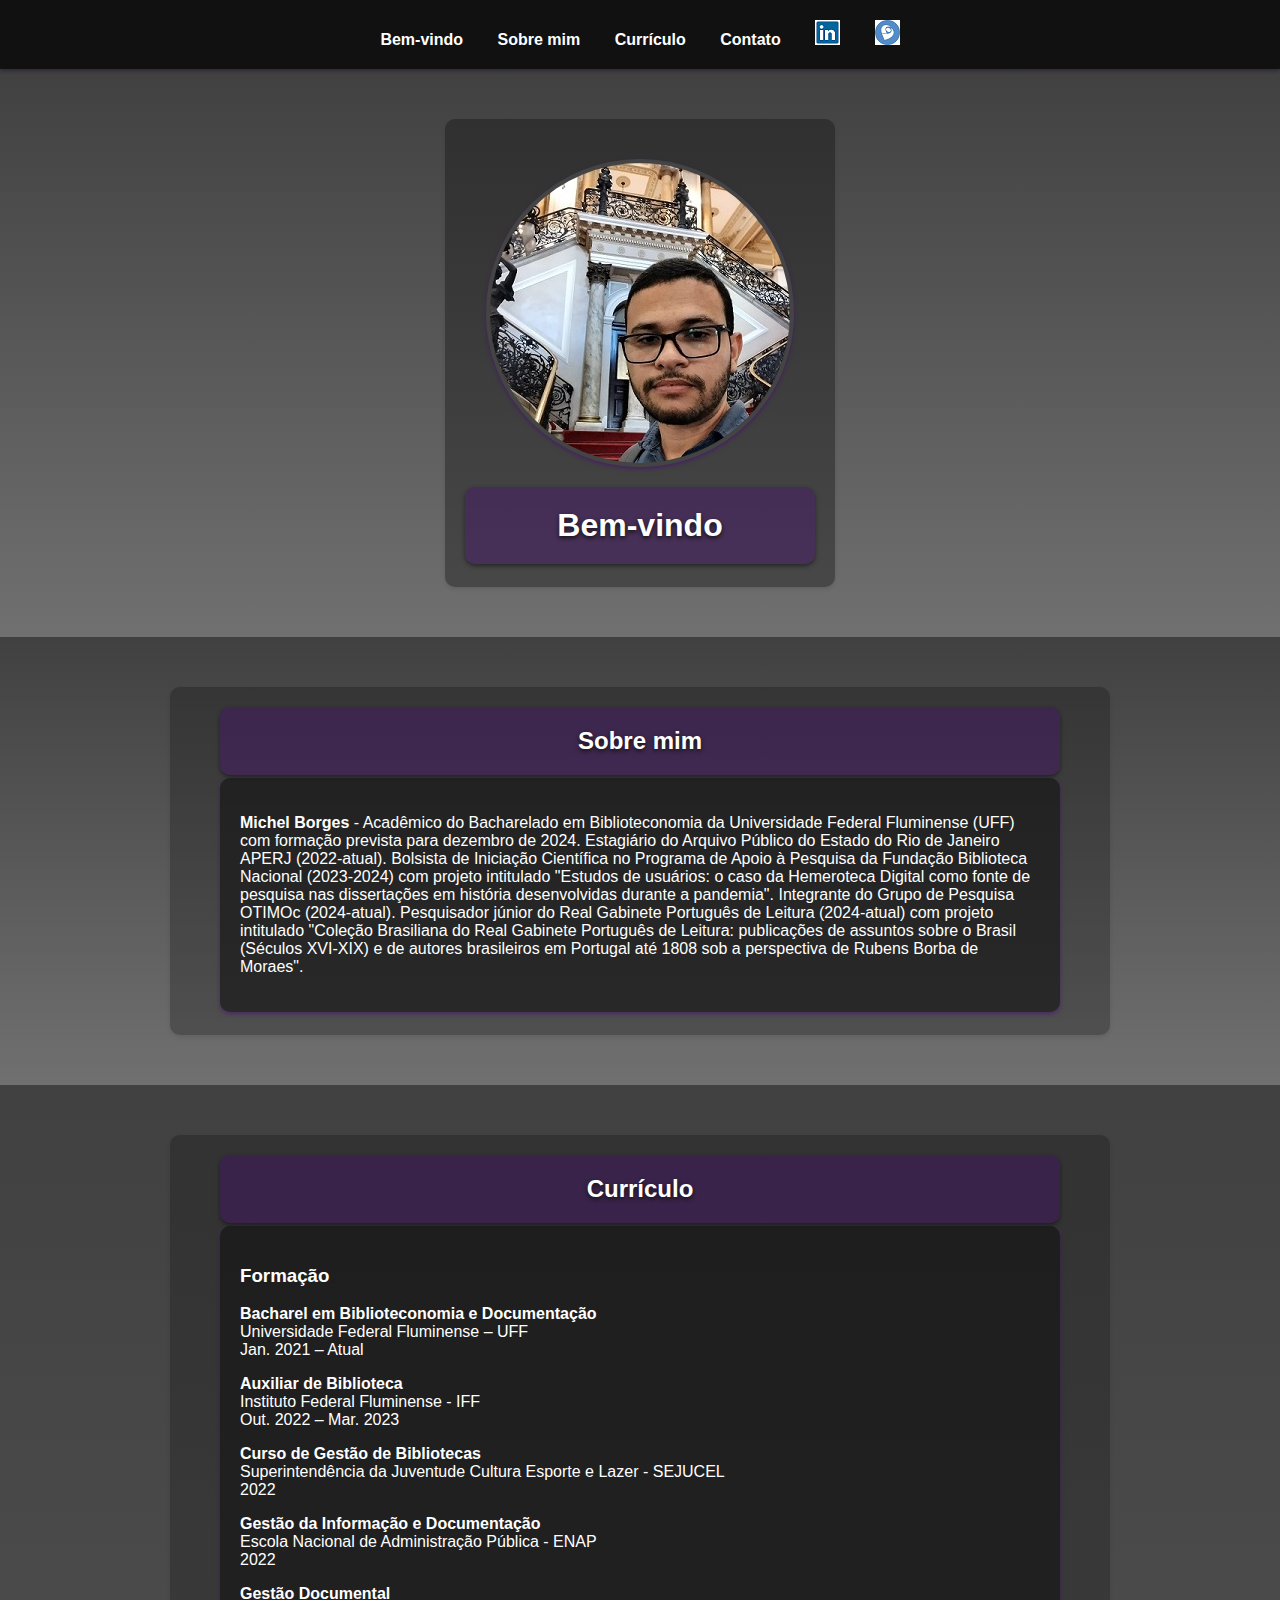
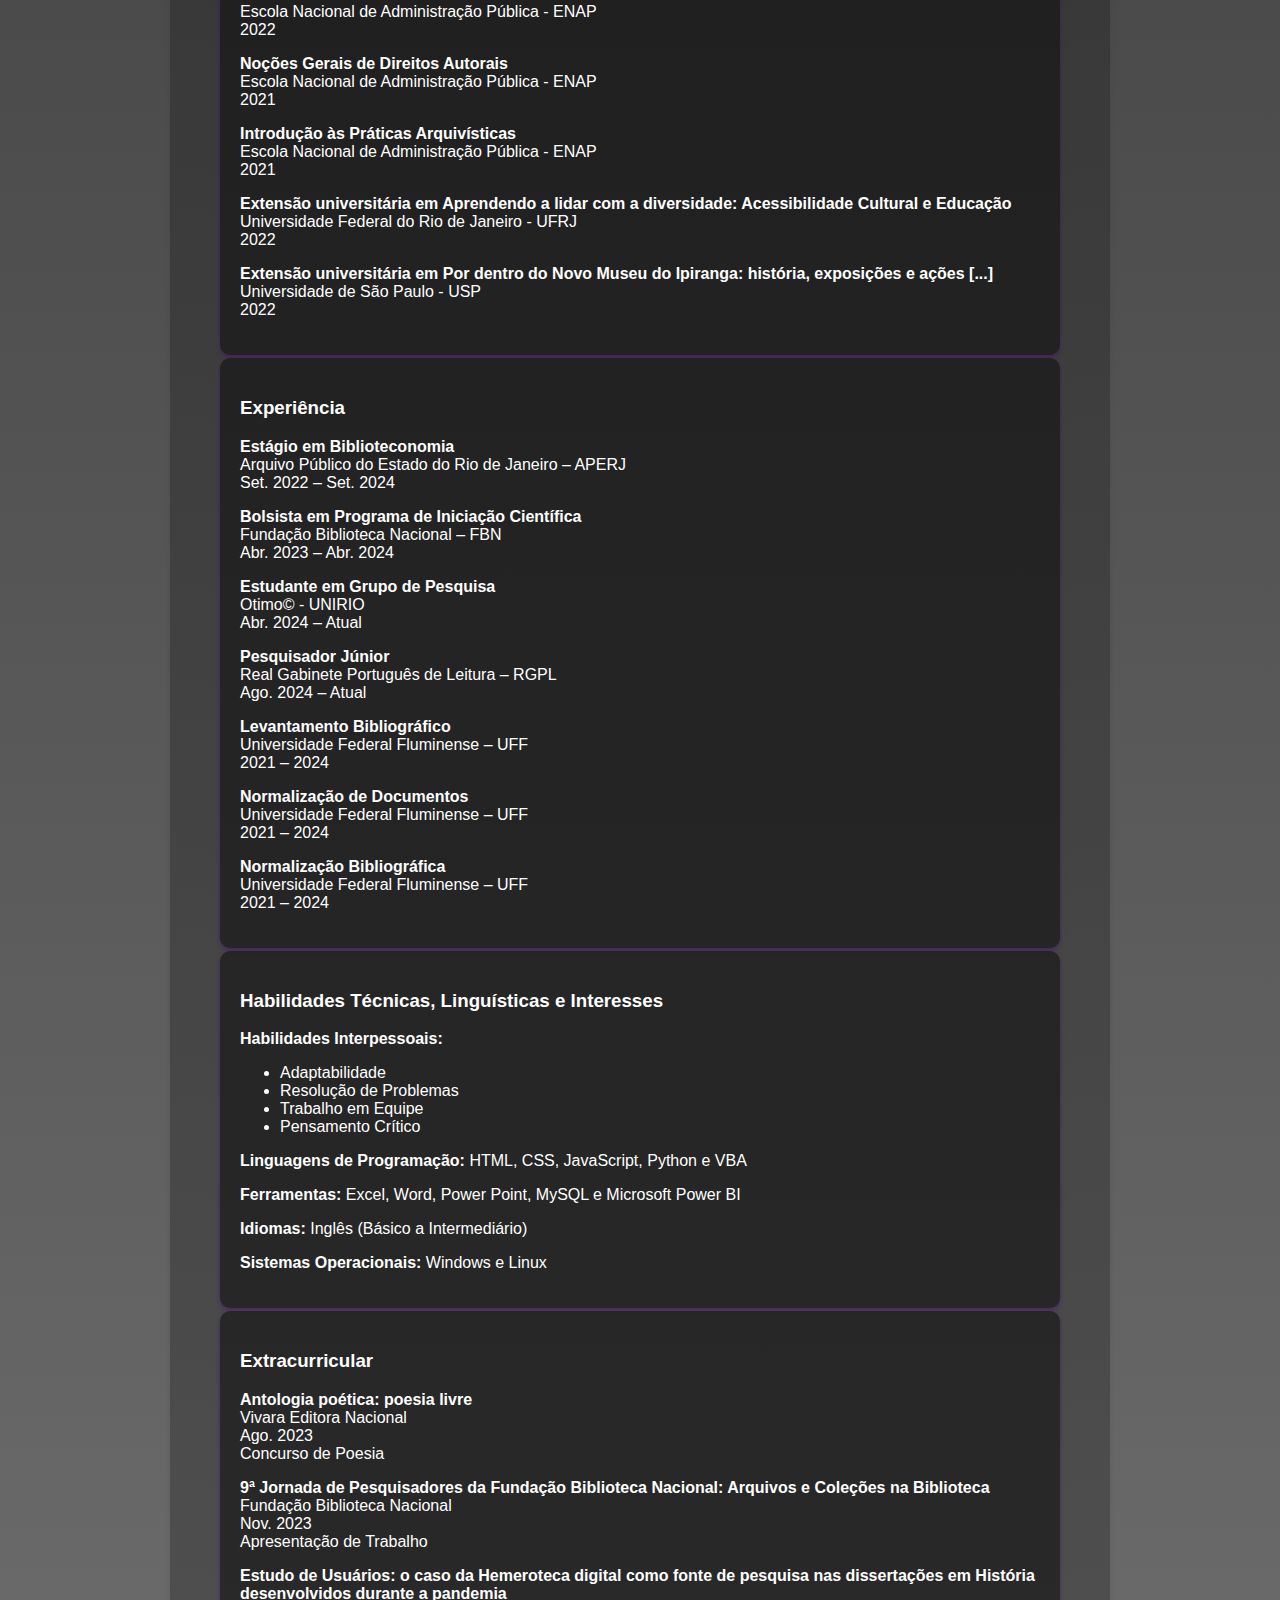
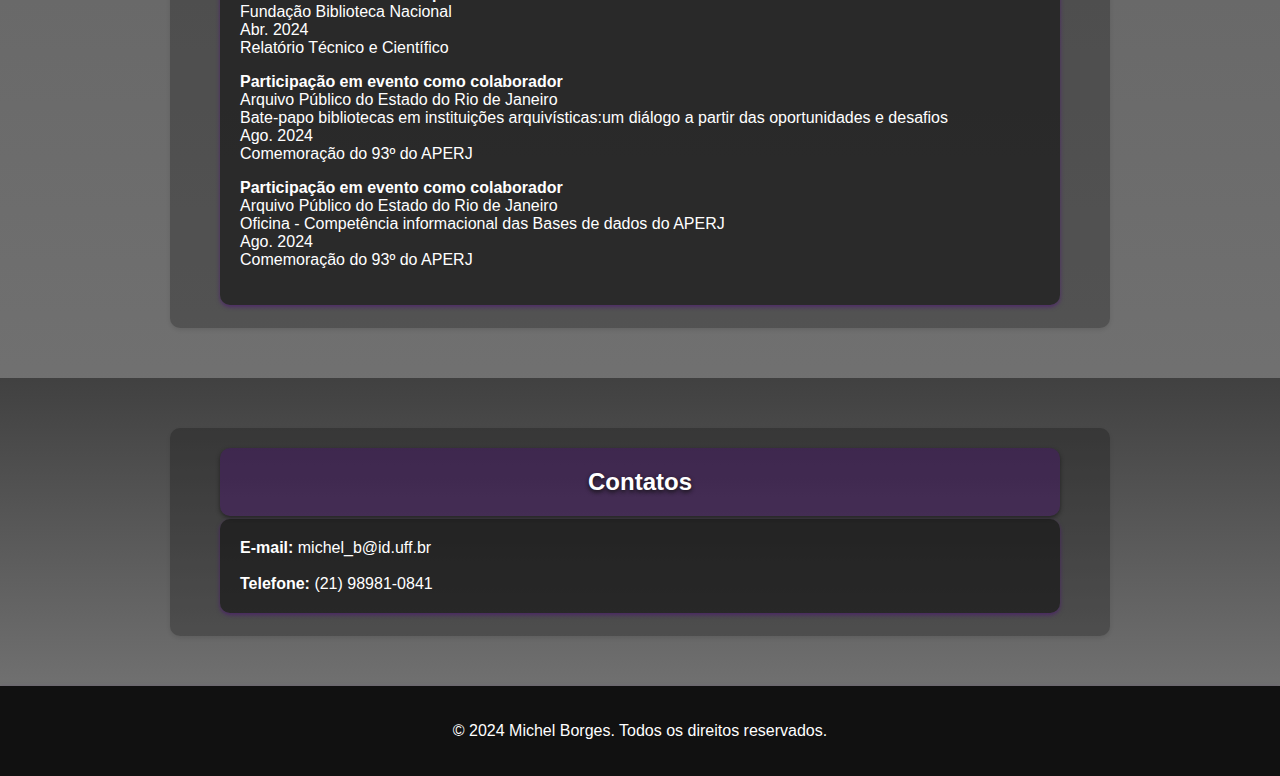
==== commit cd564757: "Update index.html" ====
--- a/index.html
+++ b/index.html
@@ -31,7 +31,7 @@
 <div class="container2">
 <h2 class="sobre-mim">Sobre mim</h2>
         <div class="sobre-secao">
-            <p><strong>Michel Borges</strong> - Acadêmico do Bacharelado em Biblioteconomia da Universidade Federal Fluminense (UFF). Estagiário do Arquivo Público do Estado do Rio de Janeiro — APERJ (2022-atual). Bolsista de Iniciação Científica no Programa de Apoio à Pesquisa da Fundação Biblioteca Nacional (2023–2024) com projeto intitulado “Estudos de usuários: o caso da Hemeroteca Digital como fonte de pesquisa nas dissertações em história desenvolvidas durante a pandemia”. Integrante do Grupo de Pesquisa OTIMOc (2024-atual).</p>
+            <p><strong>Michel Borges</strong> - Acadêmico do Bacharelado em Biblioteconomia da Universidade Federal Fluminense (UFF) com formação prevista para dezembro de 2024. Estagiário do Arquivo Público do Estado do Rio de Janeiro APERJ (2022-atual). Bolsista de Iniciação Científica no Programa de Apoio à Pesquisa da Fundação Biblioteca Nacional (2023-2024) com projeto intitulado "Estudos de usuários: o caso da Hemeroteca Digital como fonte de pesquisa nas dissertações em história desenvolvidas durante a pandemia". Integrante do Grupo de Pesquisa OTIMOc (2024-atual). Pesquisador júnior do Real Gabinete Português de Leitura (2024-atual) com projeto intitulado "Coleção Brasiliana do Real Gabinete Português de Leitura: publicações de assuntos sobre o Brasil (Séculos XVI-XIX) e de autores brasileiros em Portugal até 1808 sob a perspectiva de Rubens Borba de Moraes". </p>
 </div>          
     </section>
 
@@ -73,13 +73,16 @@
             <h3>Experiência</h3>
             <p><strong>Estágio em Biblioteconomia</strong><br>
             Arquivo Público do Estado do Rio de Janeiro – APERJ<br>
-            Set. 2022 – Atual</p>
+            Set. 2022 – Set. 2024</p>
             <p><strong>Bolsista em Programa de Iniciação Científica</strong><br>
             Fundação Biblioteca Nacional – FBN<br>
             Abr. 2023 – Abr. 2024</p>
             <p><strong>Estudante em Grupo de Pesquisa</strong><br>
             Otimo© - UNIRIO<br>
             Abr. 2024 – Atual</p>
+	    <p><strong>Pesquisador Júnior</strong><br>
+            Real Gabinete Português de Leitura – RGPL<br>
+            Ago. 2024 – Atual</p>
             <p><strong>Levantamento Bibliográfico</strong><br>
             Universidade Federal Fluminense – UFF<br>
             2021 – 2024</p>
@@ -119,6 +122,14 @@
             <p><strong>Estudo de Usuários: o caso da Hemeroteca digital como fonte de pesquisa nas dissertações em História desenvolvidos durante a pandemia</strong><br>
             Fundação Biblioteca Nacional<br>
             Abr. 2024 <br>Relatório Técnico e Científico</p>
+	    <p><strong> Participação em evento como colaborador</strong><br>
+            Arquivo Público do Estado do Rio de Janeiro<br>
+            Bate-papo bibliotecas em instituições arquivísticas:um diálogo a partir das oportunidades e desafios<br>
+            Ago. 2024<br>Comemoração do 93º do APERJ</p>
+	    <p><strong> Participação em evento como colaborador</strong><br>
+            Arquivo Público do Estado do Rio de Janeiro<br>
+            Oficina - Competência informacional das Bases de dados do APERJ<br>
+            Ago. 2024<br>Comemoração do 93º do APERJ</p>
         </div>
 </div>
     </section>
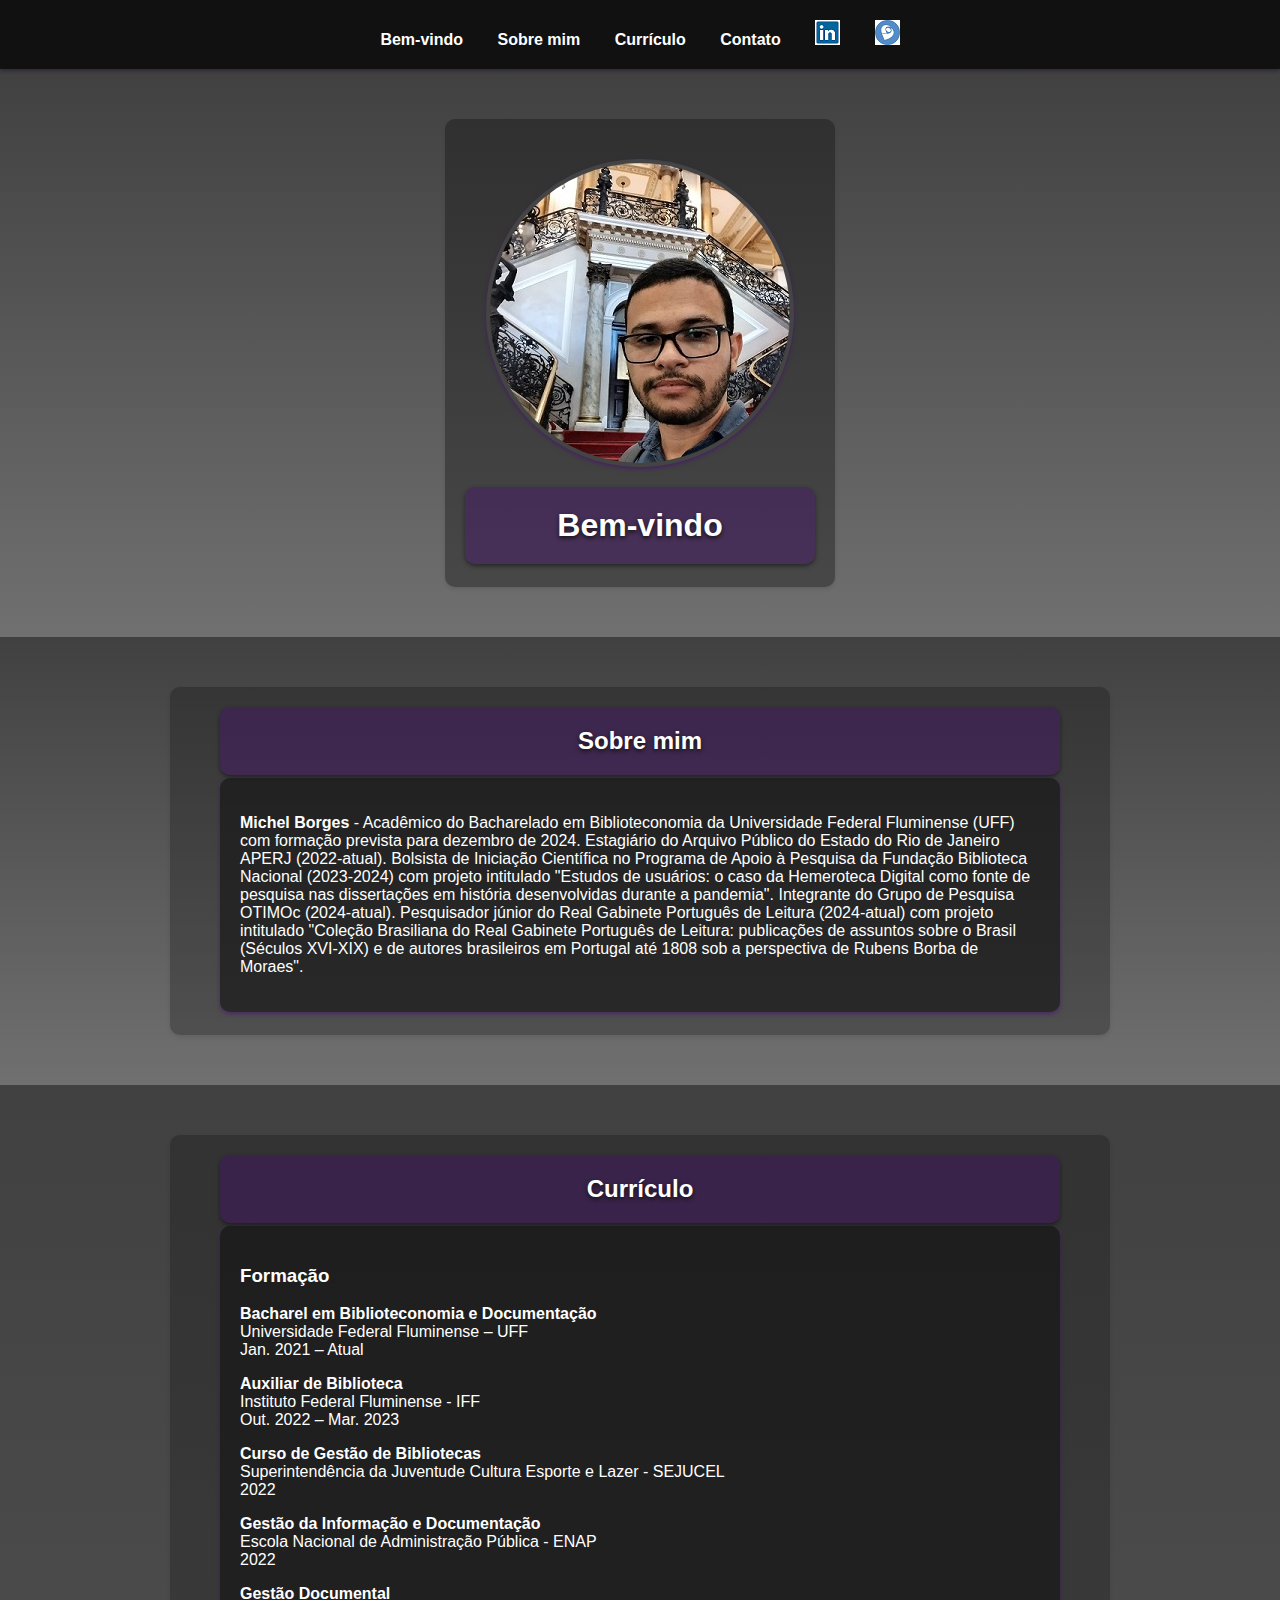
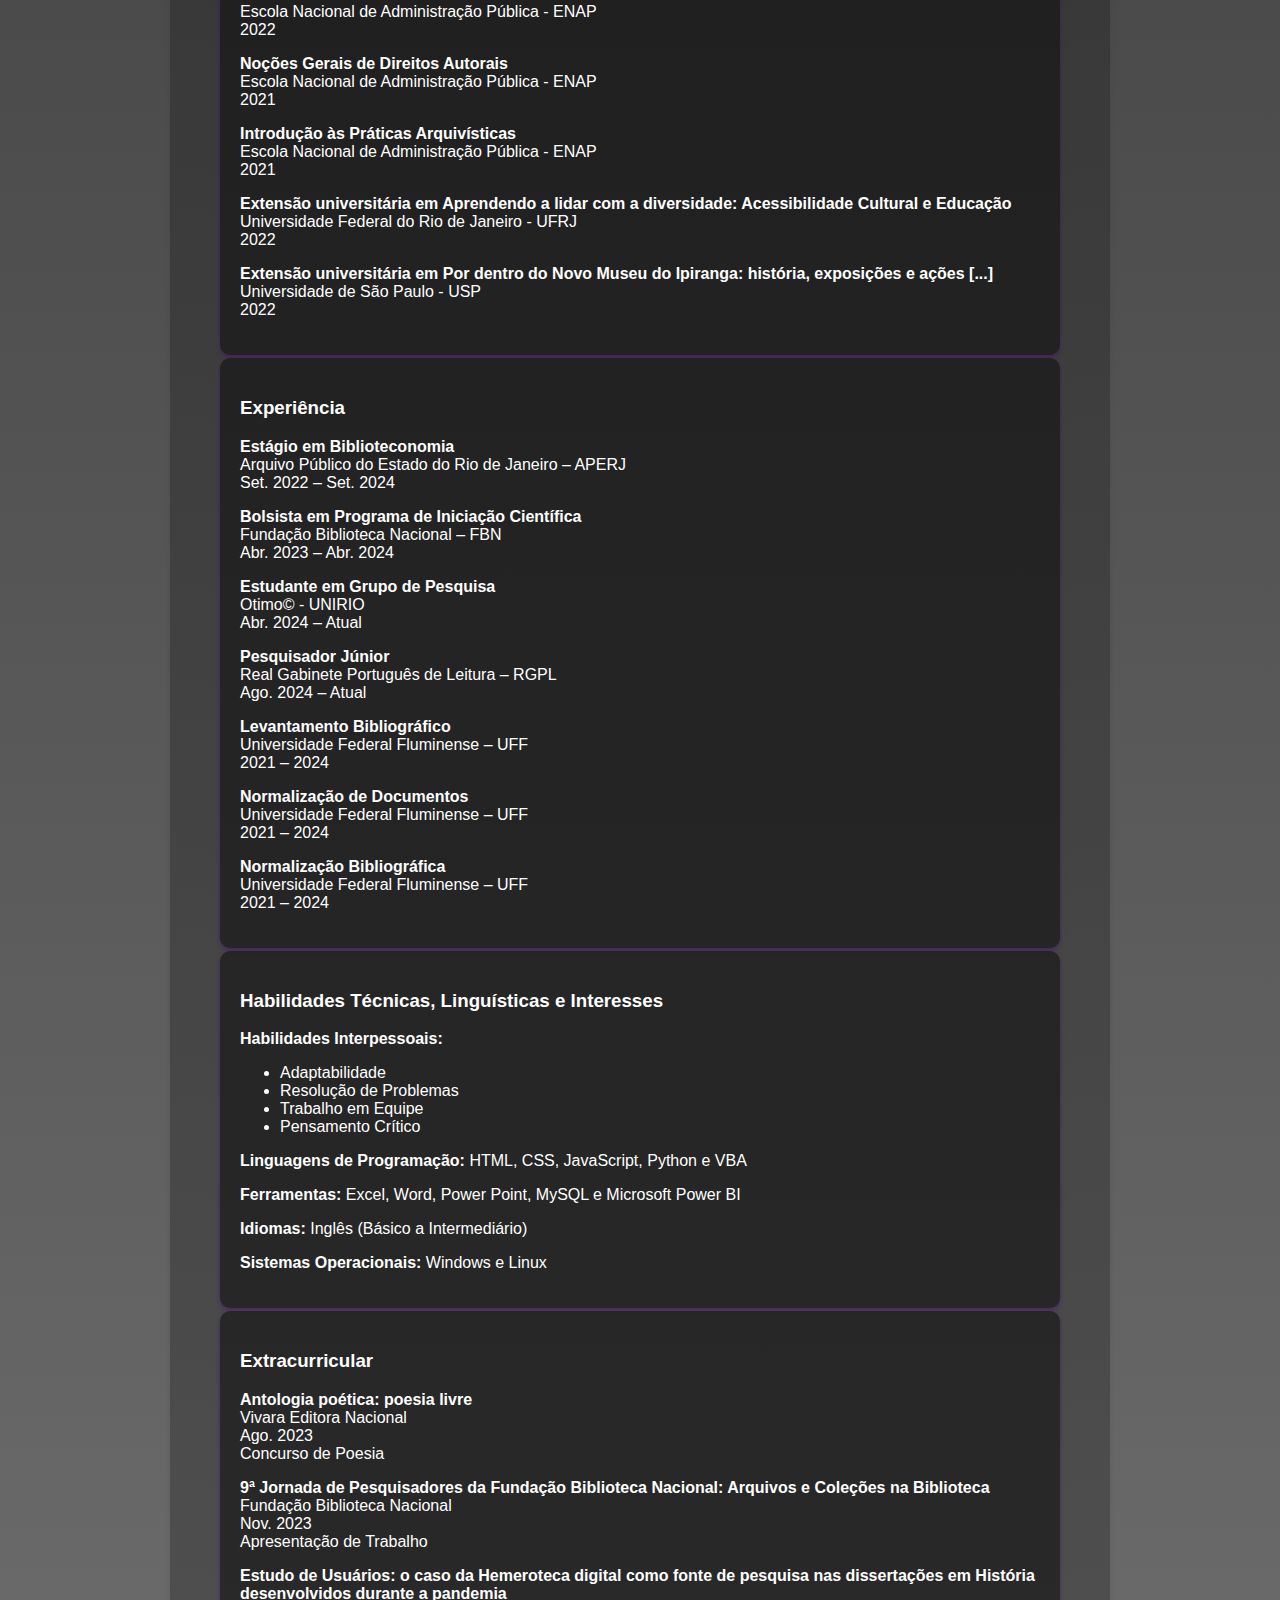
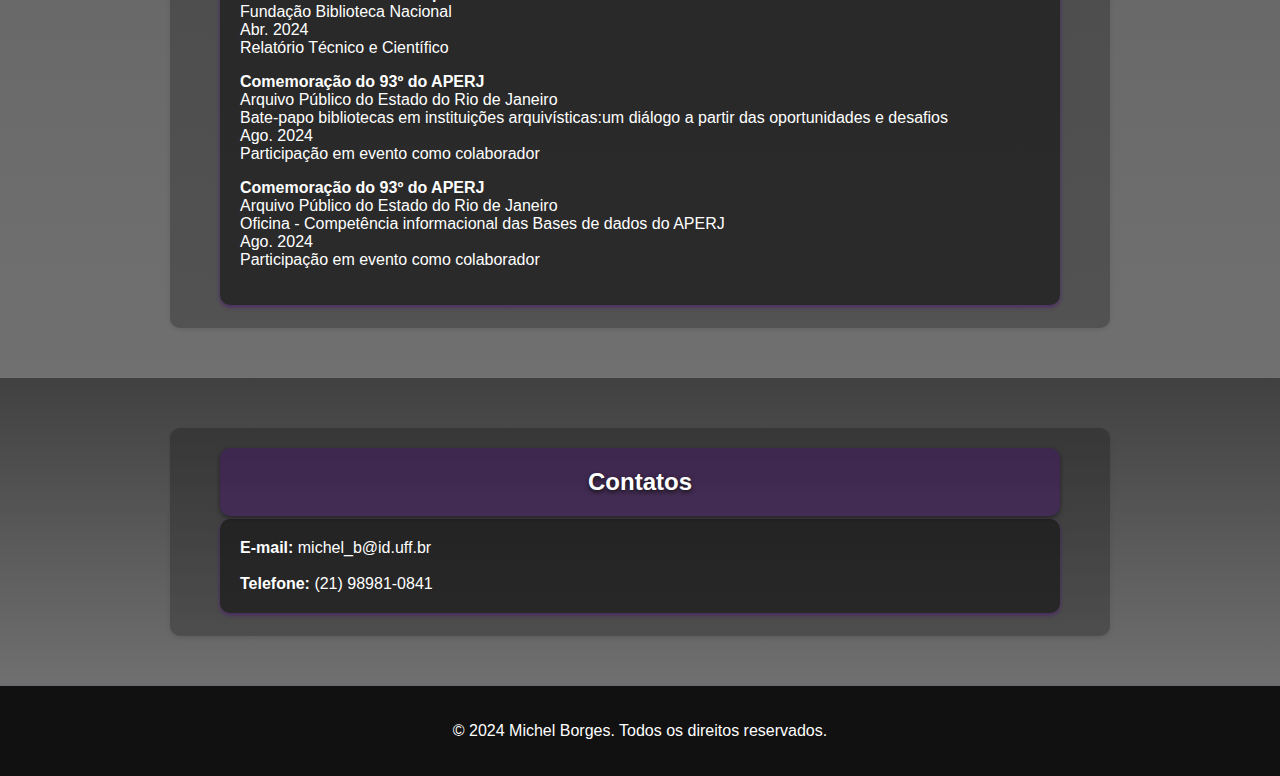
==== commit 68387a1c: "Update index.html" ====
--- a/index.html
+++ b/index.html
@@ -122,14 +122,14 @@
             <p><strong>Estudo de Usuários: o caso da Hemeroteca digital como fonte de pesquisa nas dissertações em História desenvolvidos durante a pandemia</strong><br>
             Fundação Biblioteca Nacional<br>
             Abr. 2024 <br>Relatório Técnico e Científico</p>
-	    <p><strong> Participação em evento como colaborador</strong><br>
+	    <p><strong>Comemoração do 93º do APERJ</strong><br>
             Arquivo Público do Estado do Rio de Janeiro<br>
             Bate-papo bibliotecas em instituições arquivísticas:um diálogo a partir das oportunidades e desafios<br>
-            Ago. 2024<br>Comemoração do 93º do APERJ</p>
-	    <p><strong> Participação em evento como colaborador</strong><br>
+            Ago. 2024<br>Participação em evento como colaborador</p>
+	    <p><strong>Comemoração do 93º do APERJ</strong><br>
             Arquivo Público do Estado do Rio de Janeiro<br>
             Oficina - Competência informacional das Bases de dados do APERJ<br>
-            Ago. 2024<br>Comemoração do 93º do APERJ</p>
+            Ago. 2024<br>Participação em evento como colaborador</p>
         </div>
 </div>
     </section>
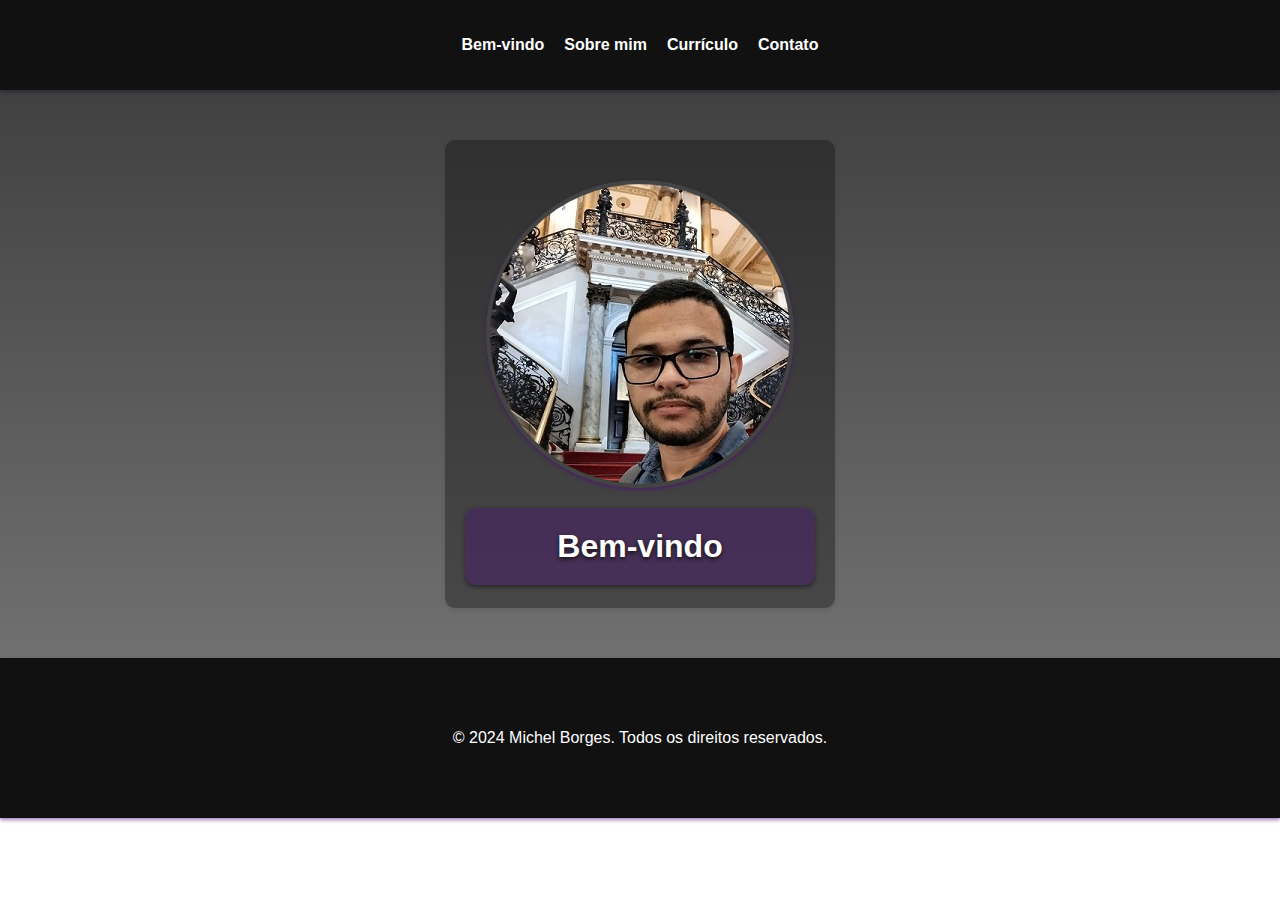
==== commit 57524253: "Add files via upload" ====
--- a/index.html
+++ b/index.html
@@ -10,12 +10,10 @@
     <header>
         <nav>
             <ul>
-                <li><a href="#home">Bem-vindo</a></li>
-                <li><a href="#sobre">Sobre mim</a></li>
-                <li><a href="#curriculo">Currículo</a></li>
-                <li><a href="#contato">Contato</a></li>
-                <li><a href="https://www.linkedin.com/in/michel-borges-5642aa224"><img src ="link.png" alt="LinkedIn Logo"></a></li>
-                <li><a href="http://lattes.cnpq.br/5528863300455316"><img src ="Lattes.png" alt="Currículo Lattes Logo"></a></li>
+                <li><a href="index.html">Bem-vindo</a></li>
+                <li><a href="sobre.html">Sobre mim</a></li>
+                <li><a href="curriculo.html">Currículo</a></li>
+                <li><a href="contato.html">Contato</a></li>
             </ul>
         </nav>
     </header>
@@ -27,127 +25,6 @@
         <h1 class="bem-vindo">Bem-vindo</h1>
     </div>
 </section>
-    <section id="sobre">
-<div class="container2">
-<h2 class="sobre-mim">Sobre mim</h2>
-        <div class="sobre-secao">
-            <p><strong>Michel Borges</strong> - Acadêmico do Bacharelado em Biblioteconomia da Universidade Federal Fluminense (UFF) com formação prevista para dezembro de 2024. Estagiário do Arquivo Público do Estado do Rio de Janeiro APERJ (2022-atual). Bolsista de Iniciação Científica no Programa de Apoio à Pesquisa da Fundação Biblioteca Nacional (2023-2024) com projeto intitulado "Estudos de usuários: o caso da Hemeroteca Digital como fonte de pesquisa nas dissertações em história desenvolvidas durante a pandemia". Integrante do Grupo de Pesquisa OTIMOc (2024-atual). Pesquisador júnior do Real Gabinete Português de Leitura (2024-atual) com projeto intitulado "Coleção Brasiliana do Real Gabinete Português de Leitura: publicações de assuntos sobre o Brasil (Séculos XVI-XIX) e de autores brasileiros em Portugal até 1808 sob a perspectiva de Rubens Borba de Moraes". </p>
-</div>          
-    </section>
-
-    <section id="curriculo">
-<div class="container2">
-        <h2 class="curricu-lo">Currículo</h2>
-        <div class="curriculo-secao">
-            <h3>Formação</h3>
-            <p><strong>Bacharel em Biblioteconomia e Documentação</strong><br>
-            Universidade Federal Fluminense – UFF<br>
-            Jan. 2021 – Atual</p>
-            <p><strong>Auxiliar de Biblioteca</strong><br>
-            Instituto Federal Fluminense - IFF<br>
-            Out. 2022 – Mar. 2023</p>
-            <p><strong>Curso de Gestão de Bibliotecas</strong><br>
-            Superintendência da Juventude Cultura Esporte e Lazer - SEJUCEL<br>
-            2022</p>
-            <p><strong>Gestão da Informação e Documentação</strong><br>
-            Escola Nacional de Administração Pública - ENAP<br>
-            2022</p>
-            <p><strong>Gestão Documental</strong><br>
-            Escola Nacional de Administração Pública - ENAP<br>
-            2022</p>
-            
-           <p><strong>Noções  Gerais de Direitos Autorais</strong><br>
-            Escola Nacional de Administração Pública - ENAP<br>
-            2021</p>
-           <p><strong>Introdução às Práticas Arquivísticas</strong><br>
-            Escola Nacional de Administração Pública - ENAP<br>
-            2021</p>
-           <p><strong>Extensão universitária em Aprendendo a lidar com a diversidade: Acessibilidade Cultural e Educação</strong><br>
-	Universidade Federal do Rio de Janeiro - UFRJ<br>2022</p>
-           <p><strong>Extensão universitária em Por dentro do Novo Museu do Ipiranga: história, exposições e ações [...]</strong><br>
-           Universidade de São Paulo - USP<br>2022</p>
-
-        </div>
-
-        <div class="curriculo-secao">
-            <h3>Experiência</h3>
-            <p><strong>Estágio em Biblioteconomia</strong><br>
-            Arquivo Público do Estado do Rio de Janeiro – APERJ<br>
-            Set. 2022 – Set. 2024</p>
-            <p><strong>Bolsista em Programa de Iniciação Científica</strong><br>
-            Fundação Biblioteca Nacional – FBN<br>
-            Abr. 2023 – Abr. 2024</p>
-            <p><strong>Estudante em Grupo de Pesquisa</strong><br>
-            Otimo© - UNIRIO<br>
-            Abr. 2024 – Atual</p>
-	    <p><strong>Pesquisador Júnior</strong><br>
-            Real Gabinete Português de Leitura – RGPL<br>
-            Ago. 2024 – Atual</p>
-            <p><strong>Levantamento Bibliográfico</strong><br>
-            Universidade Federal Fluminense – UFF<br>
-            2021 – 2024</p>
-            <p><strong>Normalização de Documentos</strong><br>
-            Universidade Federal Fluminense – UFF<br>
-            2021 – 2024</p>
-           <p><strong>Normalização Bibliográfica</strong><br>
-            Universidade Federal Fluminense – UFF<br>
-            2021 – 2024</p>
-        </div>
-
-        <div class="curriculo-secao">
-            <h3>Habilidades Técnicas, Linguísticas e Interesses</h3>
-            <p><strong>Habilidades Interpessoais:</strong></p>
-            <ul>
-                <li>Adaptabilidade</li>
-                <li>Resolução de Problemas</li>
-                <li>Trabalho em Equipe</li>
-                <li>Pensamento Crítico</li>
-            </ul>
-            <p><strong>Linguagens de Programação:</strong> HTML, CSS, JavaScript, Python e VBA</p>
-            <p><strong>Ferramentas:</strong> Excel, Word, Power Point, MySQL e Microsoft Power BI</p>
-            <p><strong>Idiomas:</strong> Inglês (Básico a Intermediário)</p>
-            <p><strong>Sistemas Operacionais:</strong> Windows e Linux</p>
-
-
-        </div>
-
-        <div class="curriculo-secao">
-            <h3>Extracurricular</h3>
-            <p><strong>Antologia poética: poesia livre</strong><br>
-            Vivara Editora Nacional<br>
-            Ago. 2023 <br>Concurso de Poesia</p>
-            <p><strong>9ª Jornada de Pesquisadores da Fundação Biblioteca Nacional: Arquivos e Coleções na Biblioteca</strong><br>
-            Fundação Biblioteca Nacional<br>
-            Nov. 2023 <br>Apresentação de Trabalho</p>
-            <p><strong>Estudo de Usuários: o caso da Hemeroteca digital como fonte de pesquisa nas dissertações em História desenvolvidos durante a pandemia</strong><br>
-            Fundação Biblioteca Nacional<br>
-            Abr. 2024 <br>Relatório Técnico e Científico</p>
-	    <p><strong>Comemoração do 93º do APERJ</strong><br>
-            Arquivo Público do Estado do Rio de Janeiro<br>
-            Bate-papo bibliotecas em instituições arquivísticas:um diálogo a partir das oportunidades e desafios<br>
-            Ago. 2024<br>Participação em evento como colaborador</p>
-	    <p><strong>Comemoração do 93º do APERJ</strong><br>
-            Arquivo Público do Estado do Rio de Janeiro<br>
-            Oficina - Competência informacional das Bases de dados do APERJ<br>
-            Ago. 2024<br>Participação em evento como colaborador</p>
-        </div>
-</div>
-    </section>
-
-    <section id="contato">
-<div class="container2">
-    <h2 class="conta-tos">Contatos</h2>
-    <div class="contato-secao">
-        <div class="contato-info">
-            <p><strong>E-mail:</strong>
-            michel_b@id.uff.br</p><br>
-            <p><strong>Telefone:</strong>
-            (21) 98981-0841</p>
-        </div>
-    </div>
-    </div>
-</section>
-
 
     <footer>
         <p>&copy; 2024 Michel Borges. Todos os direitos reservados.</p>
--- a/style.css
+++ b/style.css
@@ -1,4 +1,10 @@
+html, body{
+    height: 100%; /* Garante que o corpo ocupe toda a altura da tela */
+    margin: 0; /* Remove as margens padrão */
 body {
+    height: 100%; /* Garante que o corpo ocupe toda a altura da tela */
+    display: flex
+    flex-direction: column; /* Empilha os itens verticalmente */
     background-color: #ffffff;
     color: #fff;
     font-family: 'Roboto', sans-serif;
@@ -13,15 +19,15 @@
 }
 
 nav ul {
+    display: flex;
+    flex-wrap: wrap; /* Permite que os itens se movam para a linha seguinte se não houver espaço suficiente */
+    justify-content: center;
     list-style: none;
-    text-align: center;
     padding: 0;
-    margin: 0;
 }
 
 nav ul li {
-    display: inline;
-    margin: 0 15px;
+    margin: 0 10px;
 }
 
 nav ul li a {
@@ -97,9 +103,11 @@
 
 footer {
     background: #111;
+    color: #fff; /* Define a cor do texto no rodapé */
     text-align: center;
-    padding: 20px 0;
+    padding: 55px 0;
     box-shadow: 0 2px 4px rgba(75, 0, 130, 0.5);
+    width: 100%;
 }
 
 /* Novo estilo para o container */
@@ -108,6 +116,7 @@
     padding: 20px; /* Espaçamento interno */
     border-radius: 10px; /* Cantos arredondados */
     box-shadow: 0 2px 4px rgba(0, 0, 0, 0.1); /* Sombra sutil */
+    width: 90%; /* 90% da largura da tela */
     max-width: 350px; /* Largura máxima do container */
     margin: 0 auto; /* Centraliza o container */
     text-align: center; /* Centraliza o texto dentro do container */
